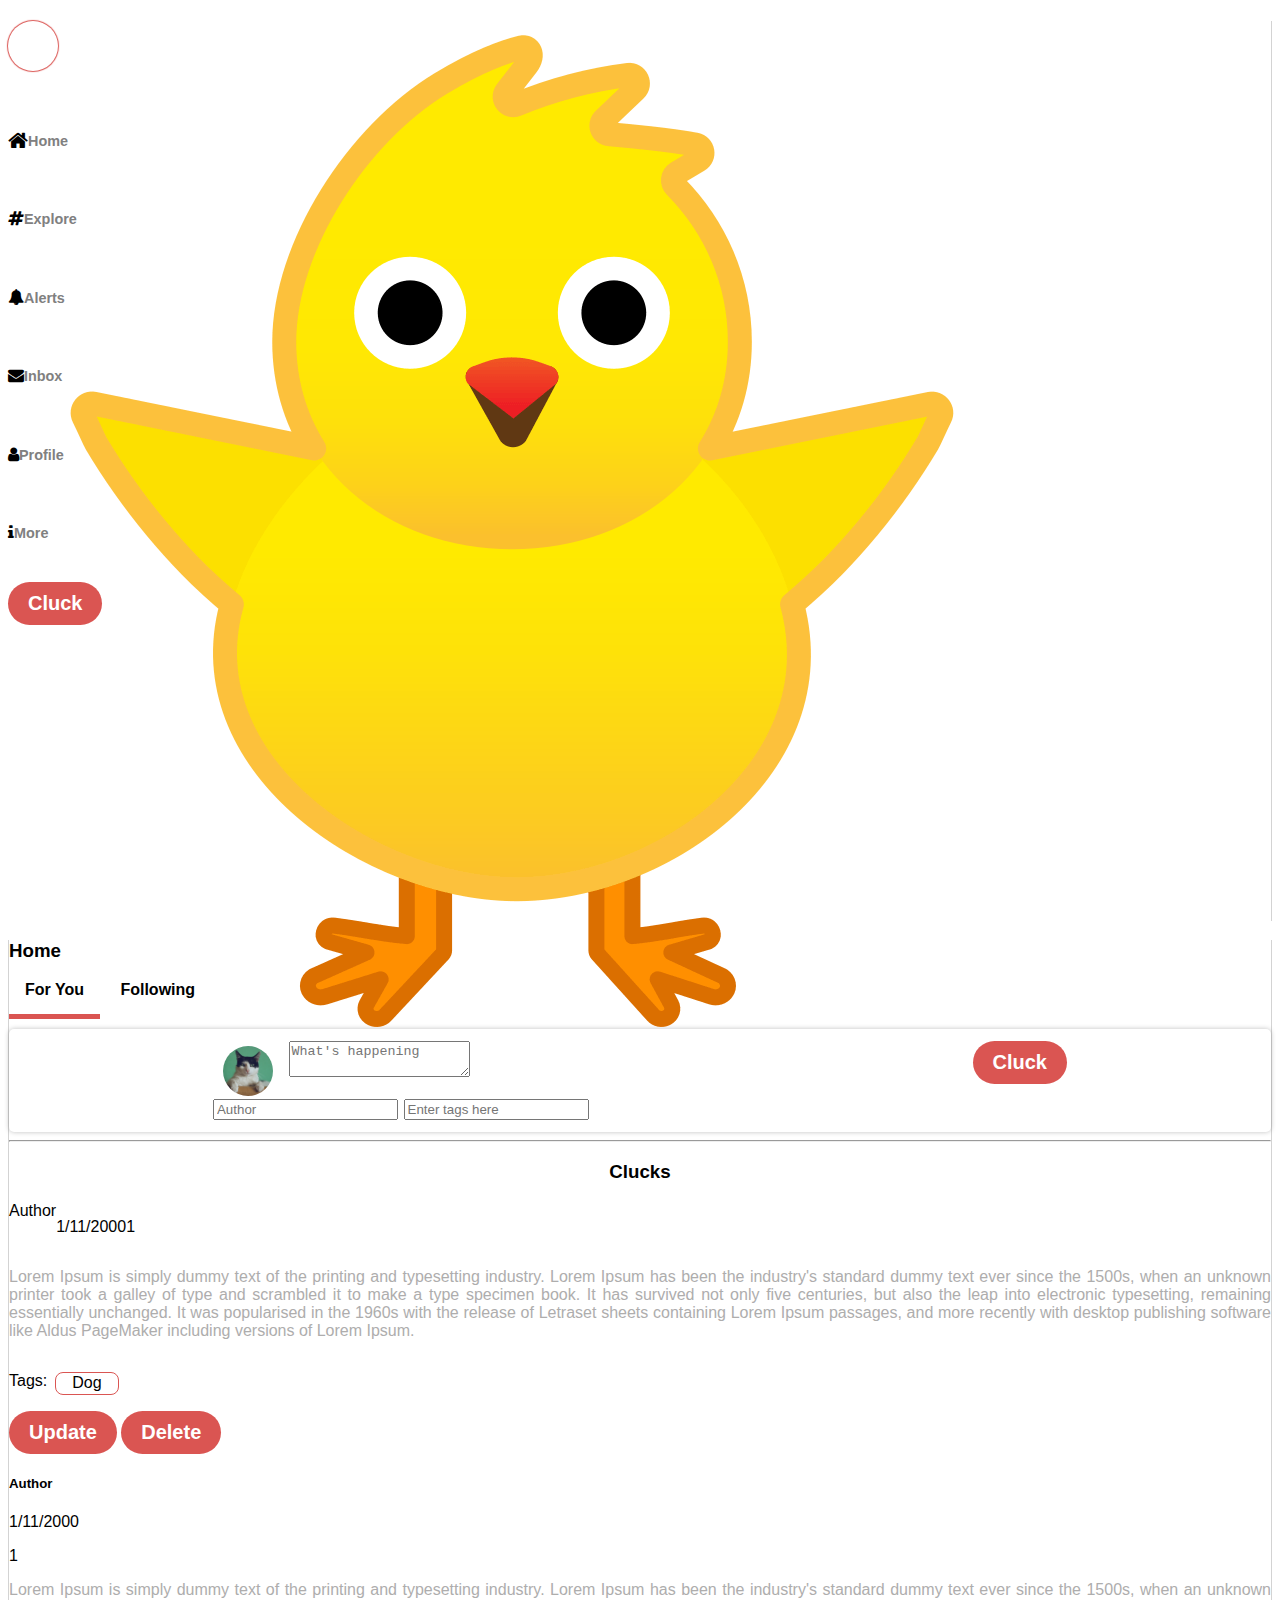
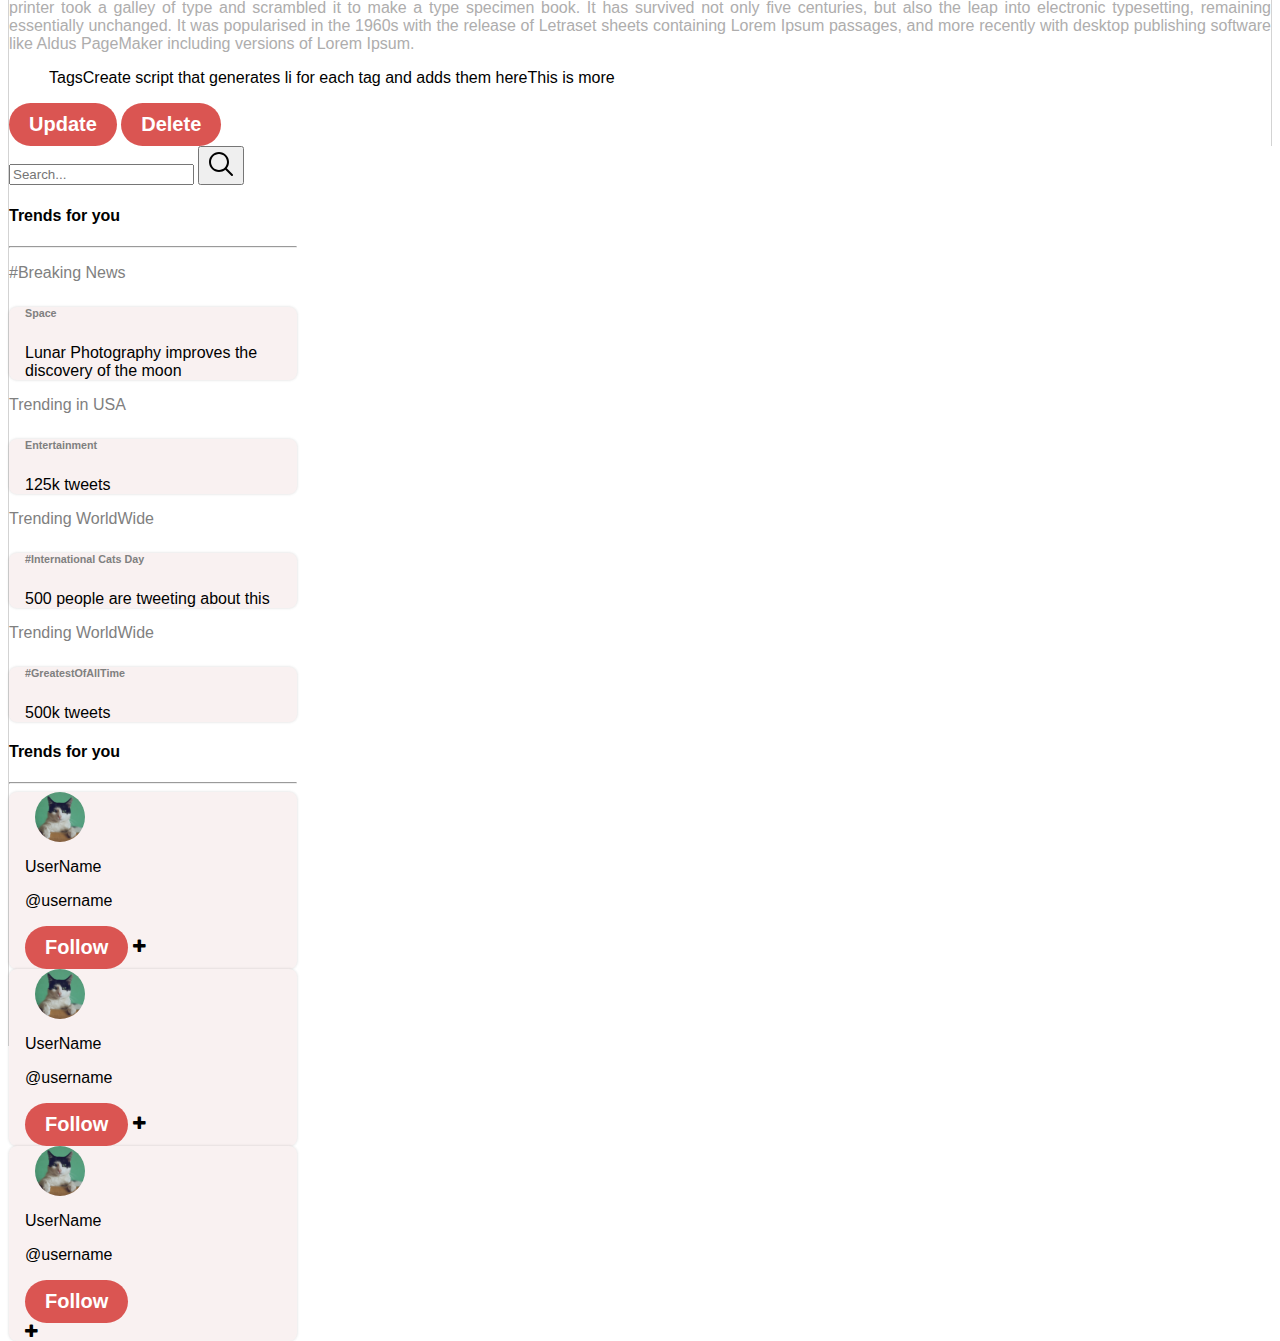
==== docs/index.html @ 36a8f4de "added edit function and section" ====
<!DOCTYPE html>
<html lang="en">
  <head>
    <meta charset="UTF-8" />
    <meta http-equiv="X-UA-Compatible" content="IE=edge" />
    <meta name="viewport" content="width=device-width, initial-scale=1.0" />
    <!-- Required meta tags -->
    <meta
      name="viewport"
      content="width=device-width, initial-scale=1, shrink-to-fit=no"
    />
    <title>ChirpChat</title>
    <link rel="stylesheet" href="styles.css">
    <!-- Bootstrap CSS -->
    <link
      href="https://cdn.jsdelivr.net/npm/bootstrap@5.0.2/dist/css/bootstrap.min.css"
      rel="stylesheet"
      integrity="sha384-EVSTQN3/azprG1Anm3QDgpJLIm9Nao0Yz1ztcQTwFspd3yD65VohhpuuCOmLASjC"
      crossorigin="anonymous"
    />
     <link rel="stylesheet" href="https://maxcdn.bootstrapcdn.com/font-awesome/4.7.0/css/font-awesome.min.css">
    <!--Google Fonts-->
    <link rel="preconnect" href="https://fonts.googleapis.com">
    <link rel="preconnect" href="https://fonts.gstatic.com" crossorigin>
    <link href="https://fonts.googleapis.com/css2?family=Caveat:wght@400;600&family=Delius&family=Roboto:wght@100;300;400;500&display=swap" 
    rel="stylesheet">
</head>
  
<body>

<section>
      <!-- This container contains the sidebar
        h-100 takes the full height of the container-->
  <div class="container-fluid h-100">
      <div class="row h-100 mx-2 ">
          <div class="col-2 side-panel mt-5 leftPanel" id="green">
              <!-- Navigation links in sidebar-->
              <h4>
               <div class="logoImg rounded-circle"><a href="index.html" class=""> <img src="chick1.png"  class="img-fluid d-none d-md-inline" /></a> </div></h4>
         <br />
              <h4> <i class="fa fa-home fa-lg mx-2"></i><a href="#" class="links d-none d-md-inline">Home</a></h4>
              <br/>
               <h4><i class="fa fa-hashtag mx-2" aria-hidden="true" ></i><a href="#" class="links d-none d-md-inline">Explore</a></h4>
              <br/>
               <h4><i class="fa fa-bell mx-2"></i><a href="#" class="links d-none d-md-inline">Alerts</a></h4>
              <br/>
              <h4 class=""><i class="fa fa-envelope mx-2"></i><a href="#" class="links d-none d-md-inline">Inbox</a></h4>
              <br/>
               <h4><i class="fa fa-user mx-2" aria-hidden="true"></i><a href="#" class="links d-none d-md-inline">Profile</a></h4>
              <br/>
              <h4><i class="fa fa-info mx-2" aria-hidden="true"></i><a href="#" class="links d-none d-md-inline">More</a></h4>
              <br/>
               <button type="submit" class="btn-sm tweetbutton createPost d-none d-md-inline" id="" >Cluck</button>  
          </div>
          <div class="col-7 centerPanel" style="text-align: justify;">
            <!-- <section>
              Hero 
                <div >Hero</div>
            </section>
                 <hr> -->
          <section id="postFormSection">
       <h3 class="my-3">Home</h3>
    <section>
      <div class="d-flex flex-row justify-content-around">
        <a href='' style="text-decoration: none; color: black;"><span class="toggle forYou">For You</span></a>
        <a href='' style="text-decoration: none; color: black;"><span class="toggle follow inactive d-none d-md-inline">Following</span></a>
        
      </div>
      <div class="tweet container">
            <div class="text-boxes container-fluid">
                <form class="form-inline">
                            <div class="d-flex flex-row mb-2">
                              <img class="profilepic d-none d-md-inline" src="cat.jpg"> 
                              <label for="content"></label>
                              <textarea id="content" name="content" maxlength="150" required placeholder="What's happening" class="flex-grow-1 form-control"></textarea>
                              <br />
                            </div>  
                              <input type="text" id="author" name="author" required placeholder="Author" class="mb-3 form-control">
                              <input type="text" id="tags" name="tags" required placeholder="Enter tags here" class="form-control">
            </div> 
            </form>
            <div class="message-button">
                <button type="submit" class="btn-sm tweetbutton createPost" id="createPost">Cluck</button>  
           </div>
        </section>
            <hr>
<!-- Where messages are located -->
        <section>
           <div class="container mb-5">
           <h3 style="text-align: center;">Clucks</h3>
        </section>
        <section class="js-posts">

          <div class="card mb-3">
            <div class="card-body">
                  <div class="author-date-id"><span class="author">Author</span><span class="date"><p>1/11/2000</p></span><span class="id"><p>1</p></span></div>
                  <p class="card-text card-desc">Lorem Ipsum is simply dummy text of the printing and typesetting industry. Lorem Ipsum has been the industry's standard dummy text ever since the 1500s, when an unknown printer took a galley of type and scrambled it to make a type specimen book. It has survived not only five centuries, but also the leap into electronic typesetting, remaining essentially unchanged. It was popularised in the 1960s with the release of Letraset sheets containing Lorem Ipsum passages, and more recently with desktop publishing software like Aldus PageMaker including versions of Lorem Ipsum.</p>
                  <div class="tags container-fluid"><p class="tag-label">Tags: </p>
                    <p class="keywords">Dog</p>
                    
                  </div>
                  <a href=""><button class="btn-sm tweetbutton">Update</button></a>
                  <a href=""><button class="btn-sm tweetbutton">Delete</button></a>
            </div>
          </div>
            
            <div class="card mb-3">
              <div class="card-body">
                    <h5 class="card-title"><span class="author">Author</span></h5><span class="date"><p>1/11/2000</p><span class="id"><p>1</p></span>
                    <p class="card-text card-desc">Lorem Ipsum is simply dummy text of the printing and typesetting industry. Lorem Ipsum has been the industry's standard dummy text ever since the 1500s, when an unknown printer took a galley of type and scrambled it to make a type specimen book. It has survived not only five centuries, but also the leap into electronic typesetting, remaining essentially unchanged. It was popularised in the 1960s with the release of Letraset sheets containing Lorem Ipsum passages, and more recently with desktop publishing software like Aldus PageMaker including versions of Lorem Ipsum.</p>
                    <ul class="tags">Tags
                      <li>Create script that generates li for each tag and adds them here</li>
                      <li> This is more</li>
                    </ul>
                    <a href=""><button class="btn-sm tweetbutton">Update</button></a>
                    <a href=""><button class="btn-sm tweetbutton">Delete</button></a>
              </div>
            </div>
            <div class="post-list"></div>
        </section>
        <section class="js-search-results"></section>
  </div>
  <div class="col-3 rightPanel my-5">
     <div class="d-flex flex-row justify-content-space ">
             <input type="search" class="search-tag" placeholder="Search..." aria-label="Search">
        <button class="border-0 mx-2 bg-white searchBtn"><img class="" src="search.svg"/></button>
     </div>
     
     <div class="card my-3" style="width: 18rem;">
       <div class="card-body">
        <h4 class="card-title">Trends for you</h4>
        <hr>
    
        <a href="#" class="links"><p class="card-text mb-2">#Breaking News</p></a>
       <div class="box">
       <a href='' class="links"><h6>Space</h6></a>
         <p>Lunar Photography improves the discovery of the moon</p>
       </div>
               <a href="#" class="links"><p class="card-text mb-2">Trending in USA</p></a>
       <div class="box">
       <a href='' class="links"><h6>Entertainment</h6></a>
         <p>125k tweets</p>
       </div>
               <a href="#" class="links"><p class="card-text mb-2">Trending WorldWide</p></a>
       <div class="box">
       <a href='' class="links"><h6>#International Cats Day</h6></a>
         <p>500 people are tweeting about this</p>
       </div>
               <a href="#" class="links"><p class="card-text mb-2">Trending WorldWide</p></a>
       <div class="box">
       <a href='' class="links"><h6>#GreatestOfAllTime</h6></a>
         <p>500k tweets</p>
       </div>
  </div>
</div>
  <div class="card my-3" style="width: 18rem;">
       <div class="card-body">
        <h4 class="card-title">Trends for you</h4>
        <hr>
      <div class="d-flex align-items-center box mb-3 container-fluid">
      <img class="profilepic" src="cat.jpg">
      <div class="flex-row">
        <p class="mb-auto">UserName</p>
        <p>@username</p>
      </div>
      <button class="tweetbutton btn-sm d-sm-none d-md-none d-lg-block mx-2">Follow</button>
      <a class="" style="text-decoration: none; color: black;"> <i class="fa fa-plus d-md-block d-sm-block d-lg-none mx-4" aria-hidden="true"></i></a>
      </div>
            <div class="d-flex align-items-center box mb-3">
      <img class="profilepic" src="cat.jpg">
      <div class="flex-row">
        <p class="mb-auto">UserName</p>
        <p>@username</p>
      </div>
      <button class="tweetbutton btn-sm d-sm-none d-md-none d-lg-block mx-2">Follow</button>
      <a class="" style="text-decoration: none; color: black;"> <i class="fa fa-plus d-md-block d-sm-block d-lg-none mx-4" aria-hidden="true"></i></a>
      </div>
            <div class="d-flex align-items-center box mb-3">
      <img class="profilepic" src="cat.jpg">
      <div class="flex-row">
        <p class="mb-auto">UserName</p>
        <p>@username</p>
      </div>
      <div class="">
        <button class="tweetbutton  btn-sm d-sm-none d-md-none d-lg-block mx-2">Follow</button></div>
       <a class="" style="text-decoration: none; color: black;"> <i class="fa fa-plus d-md-block d-sm-block d-lg-none mx-4" aria-hidden="true"></i></a>
      </div>
      </div>
  </div>
  

  </div>
      </div>
  </div>
  </section>
  <section>
    <div class="edit-section">
  <div class="modal-content">
    <h2>Update Cluck</h2>
    <label for="edit-content">Content</label>
    <textarea id="edit-content" name="edit-content" required></textarea>
    <label for="edit-tags">Tags</label>
    <input type="text" id="edit-tags" name="edit-tags" required>
    <div>
      <button class="btn-sm tweetbutton" id="update-post">Update</button>
      <button class="btn-sm tweetbutton" id="cancel-edit">Cancel</button>
    </div>
  </div>
</div>
  </section>
  <script src="crudmain.js"></script>
    
        <!-- Optional JavaScript -->
       
<script src="https://cdnjs.cloudflare.com/ajax/libs/jquery/3.3.1/jquery.min.js"></script>
<script src="https://cdn.jsdelivr.net/npm/bootstrap@5.2.0-beta1/dist/js/bootstrap.bundle.min.js"></script>

<main>    
</body>
  </html>
---- docs/styles.css ----
body {
  font-family: Arial, Helvetica, sans-serif;
}

.logoImg {
  border: 1px transparent;
  box-shadow: 0px 0px 1px 1px #da5552;
  border-radius: 50%;
  width: 50px;
  height: 50px;
}

.toggle {
  width: 100%;
  text-align: center;
  padding: 1em;

  font-weight: bold;
}

.links {
  text-decoration: none;
  color: gray !important;
}

.links:hover {
  color: black !important;
  text-decoration: none !important;
}

.forYou {
  border-bottom: 5px solid #da5552;
}

.forYou.follow.inactive {
  border-bottom: 5px solid transparent;
}
.follow {
  border-bottom: 5px solid #da5552;
}
.follow.inactive {
  border-bottom: 5px solid transparent;
}

.centerPanel {
  border-right: 1px solid lightgray;
  border-left: 1px solid lightgray;
  height: 100%;
}
.side-panel {
  border-right: 0.5px solid lightgray;
  height: 100vh;
}
.rightPanel {
  border-left: 0.5px solid lightgray;
  height: 100vh;
}
.col-2 h5 {
  font-family: Arial, Helvetica, sans-serif;
  font-size: 1em;
}

.col-2 a {
  font-family: Arial, Helvetica, sans-serif;
  color: black;
  text-decoration: none;
  font-size: 0.9em;
}

.col-2 a:hover {
  text-decoration: underline;
  color: black;
}

@media screen and (max-width: 500px) {
  .rightPanel,
  .logoImg {
    position: absolute;
    display: none;
  }
}

.card .card-desc {
  font-family: Arial, Helvetica, sans-serif;
  color: #aeadad;
  font-size: 1em;
}

body {
  font-family: Arial, Helvetica, sans-serif;
}

.profilepic {
  width: 50px;
  height: 50px;
  border-radius: 25px;
  object-fit: cover;
  object-position: center;
  vertical-align: middle;
  margin-left: 10px;
  margin-right: 10px;
}

.tweet {
  border: none;
  font-size: 20px;
  vertical-align: middle;
}

.tweetbutton {
  color: white;
  background-color: #da5552;
  padding-left: 20px;
  padding-top: 10px;
  padding-bottom: 10px;
  padding-right: 20px;
  border-radius: 25px;
  border: none;
  font-size: 20px;
  font-weight: bold;
  vertical-align: middle;
}
.tweet {
  margin-top: 30px;
  padding-top: 12px;
  padding-bottom: 12px;
  padding-left: 12px;
  padding-right: 12px;
  border-radius: 5px;
  box-shadow: 0px 0px 5px rgba(0, 0, 0, 0.25);
}

.tweet {
  display: flex;
  flex-direction: row;
  justify-content: space-around;
}

.text-boxes {
  display: flex;
  flex-direction: column;
}

/* .message-button {
  align-self: center;
} */

.author-date-id,
.tags {
  display: flex;
  flex-direction: row;
}

ul {
  list-style-type: none;
}

.keywords {
  margin-left: 0.5rem;
  padding: 0.1rem 1rem;
  border: 0.5px solid #da5552;

  color: black;
  border-radius: 0.5rem;
}

.box {
  padding-left: 1rem;
  box-shadow: 0px 0px 2px 1px rgba(67, 66, 66, 0.1);
  background-color: rgb(249, 241, 241);
  border-radius: 0.5rem;
}

.edit-section {
  display: none;
}
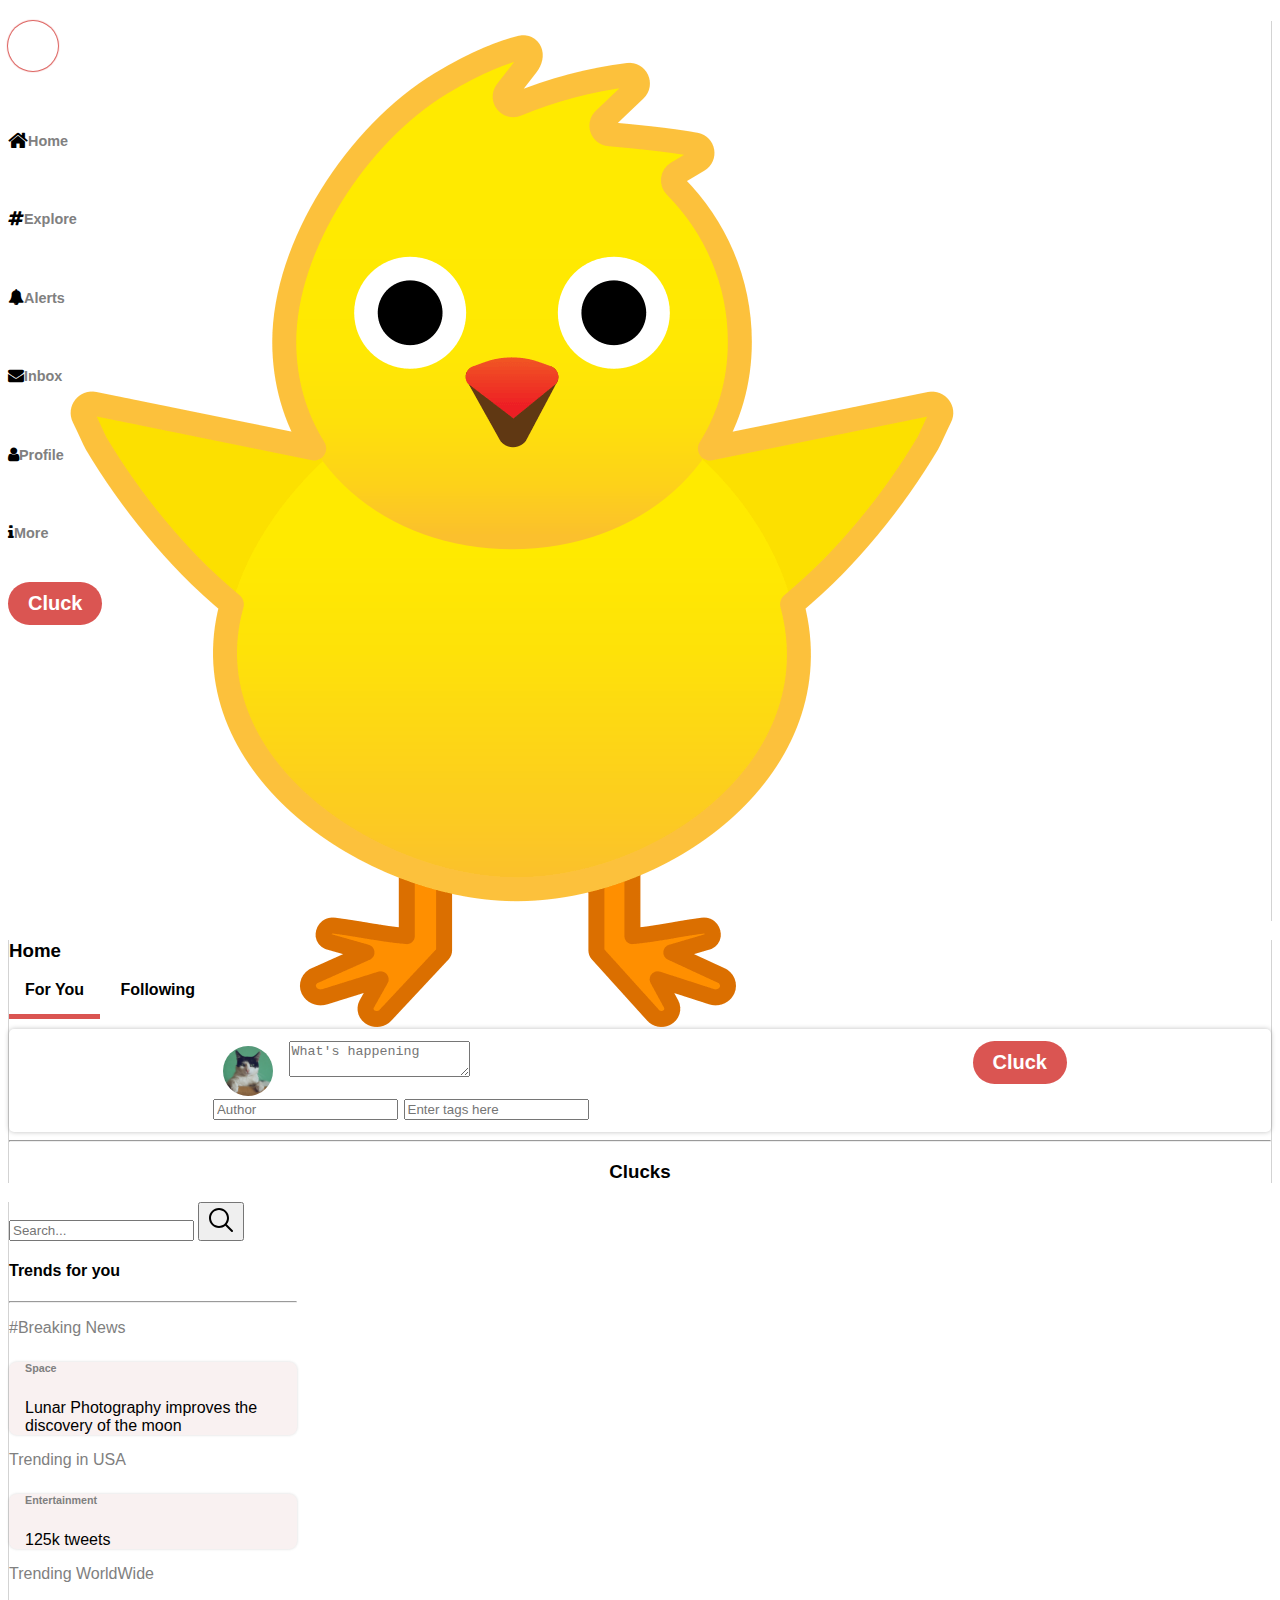
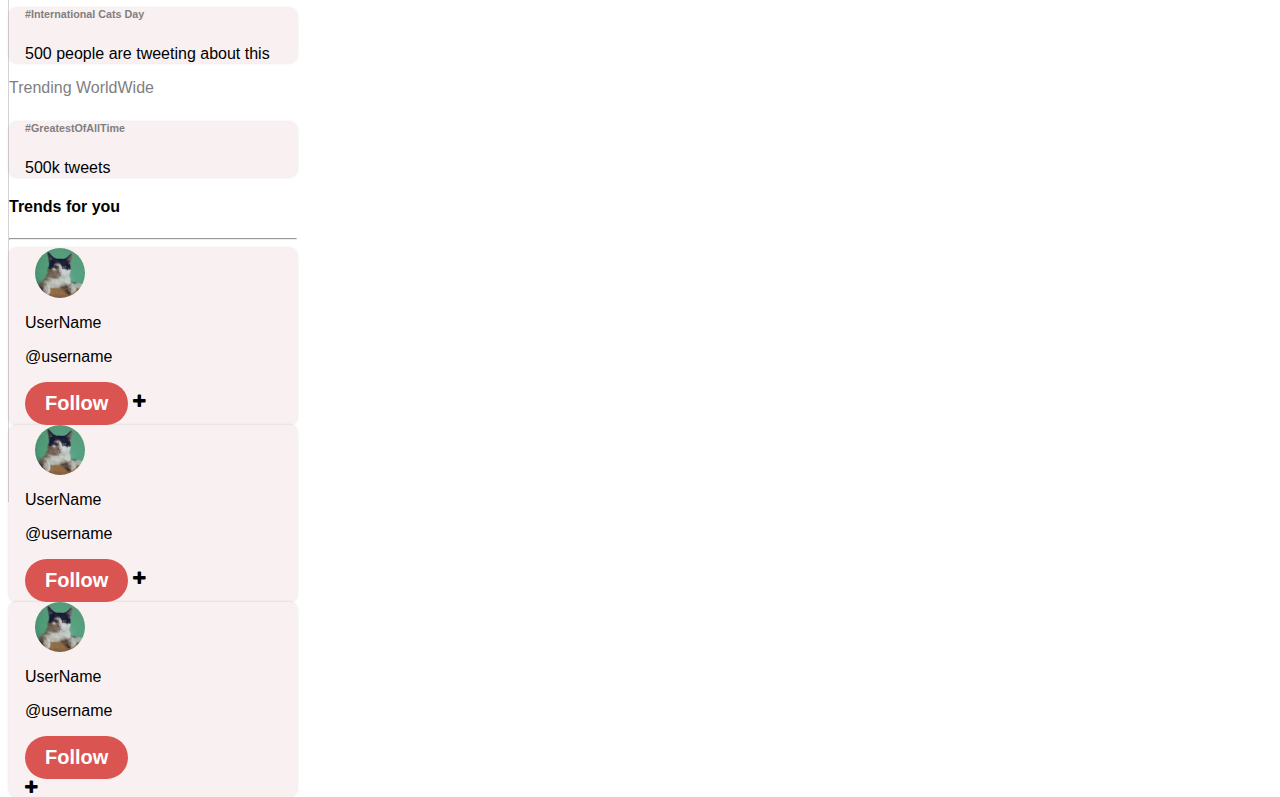
==== commit 3c47517c: "Updated renderPostList() and removed the placeholder posts in Index" ====
--- a/docs/index.html
+++ b/docs/index.html
@@ -91,31 +91,8 @@
         </section>
         <section class="js-posts">
 
-          <div class="card mb-3">
-            <div class="card-body">
-                  <div class="author-date-id"><span class="author">Author</span><span class="date"><p>1/11/2000</p></span><span class="id"><p>1</p></span></div>
-                  <p class="card-text card-desc">Lorem Ipsum is simply dummy text of the printing and typesetting industry. Lorem Ipsum has been the industry's standard dummy text ever since the 1500s, when an unknown printer took a galley of type and scrambled it to make a type specimen book. It has survived not only five centuries, but also the leap into electronic typesetting, remaining essentially unchanged. It was popularised in the 1960s with the release of Letraset sheets containing Lorem Ipsum passages, and more recently with desktop publishing software like Aldus PageMaker including versions of Lorem Ipsum.</p>
-                  <div class="tags container-fluid"><p class="tag-label">Tags: </p>
-                    <p class="keywords">Dog</p>
-                    
-                  </div>
-                  <a href=""><button class="btn-sm tweetbutton">Update</button></a>
-                  <a href=""><button class="btn-sm tweetbutton">Delete</button></a>
-            </div>
-          </div>
-            
-            <div class="card mb-3">
-              <div class="card-body">
-                    <h5 class="card-title"><span class="author">Author</span></h5><span class="date"><p>1/11/2000</p><span class="id"><p>1</p></span>
-                    <p class="card-text card-desc">Lorem Ipsum is simply dummy text of the printing and typesetting industry. Lorem Ipsum has been the industry's standard dummy text ever since the 1500s, when an unknown printer took a galley of type and scrambled it to make a type specimen book. It has survived not only five centuries, but also the leap into electronic typesetting, remaining essentially unchanged. It was popularised in the 1960s with the release of Letraset sheets containing Lorem Ipsum passages, and more recently with desktop publishing software like Aldus PageMaker including versions of Lorem Ipsum.</p>
-                    <ul class="tags">Tags
-                      <li>Create script that generates li for each tag and adds them here</li>
-                      <li> This is more</li>
-                    </ul>
-                    <a href=""><button class="btn-sm tweetbutton">Update</button></a>
-                    <a href=""><button class="btn-sm tweetbutton">Delete</button></a>
-              </div>
-            </div>
+
+
             <div class="post-list"></div>
         </section>
         <section class="js-search-results"></section>
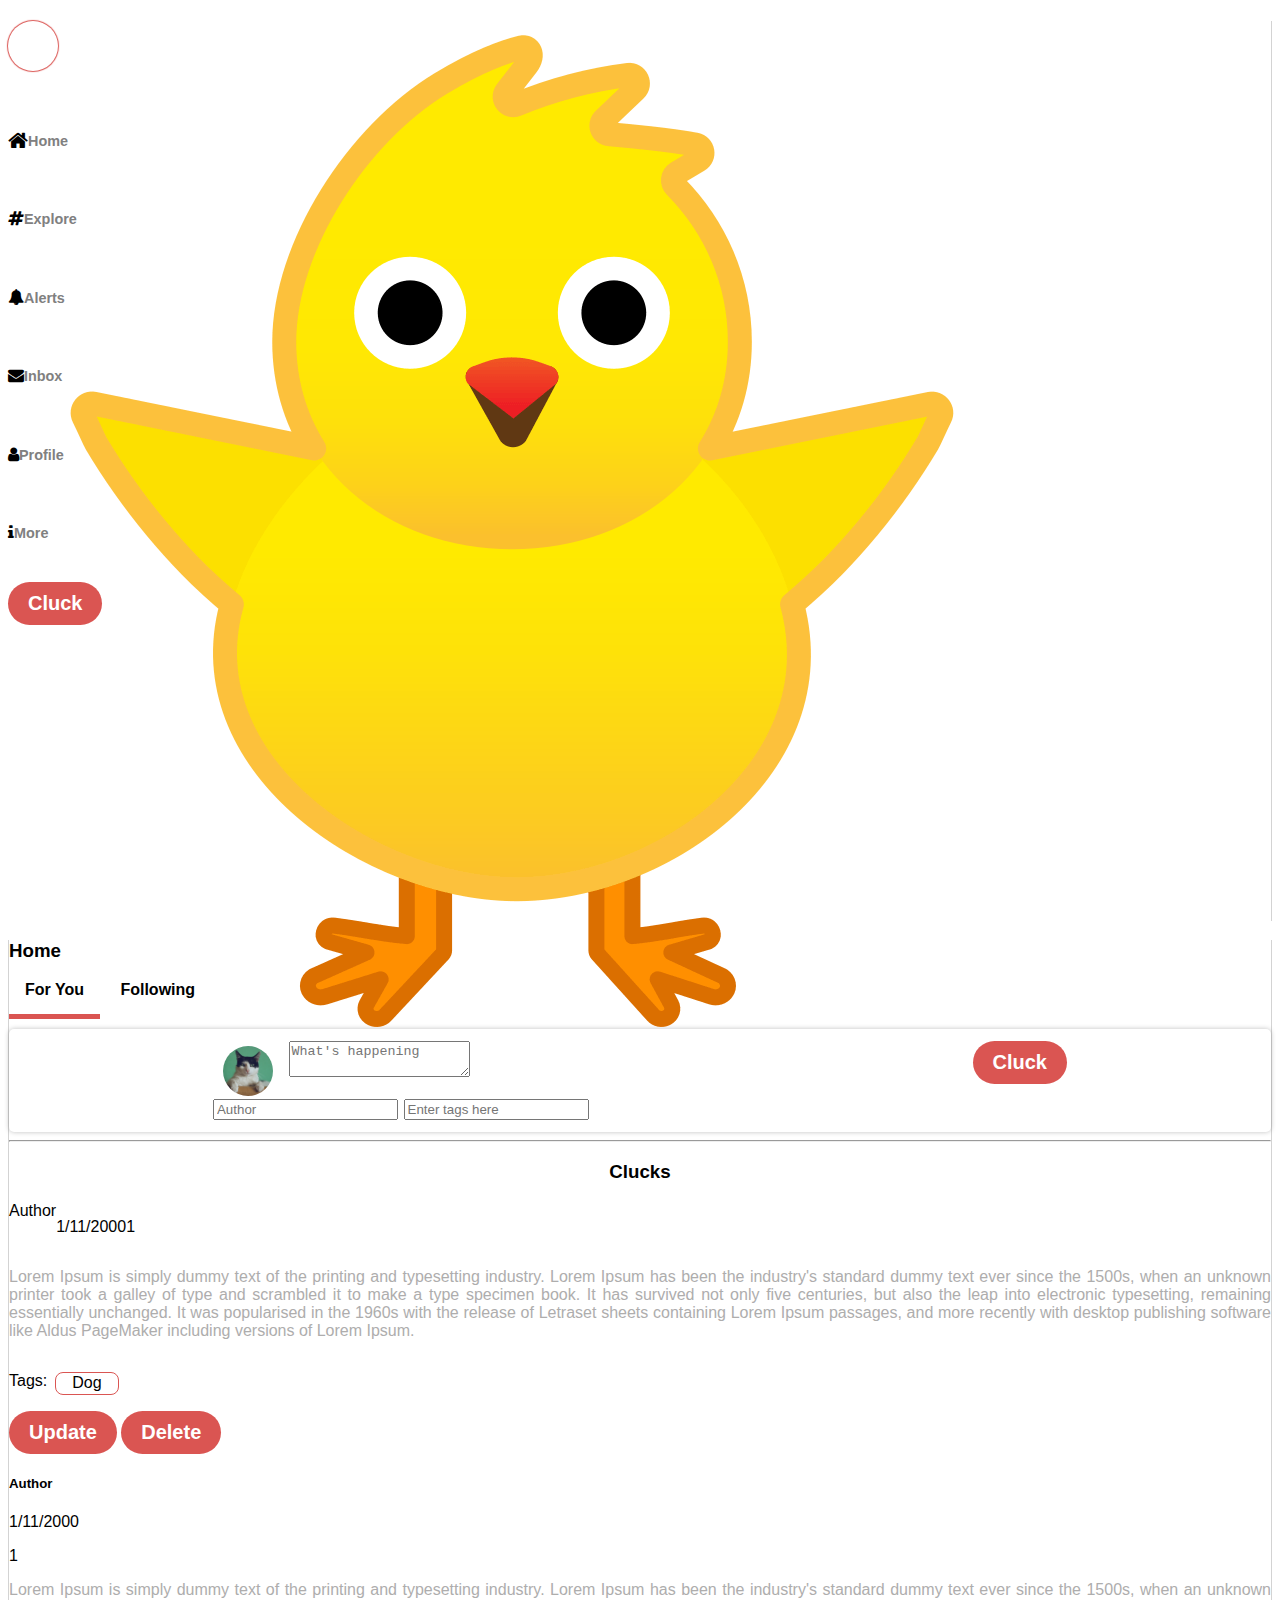
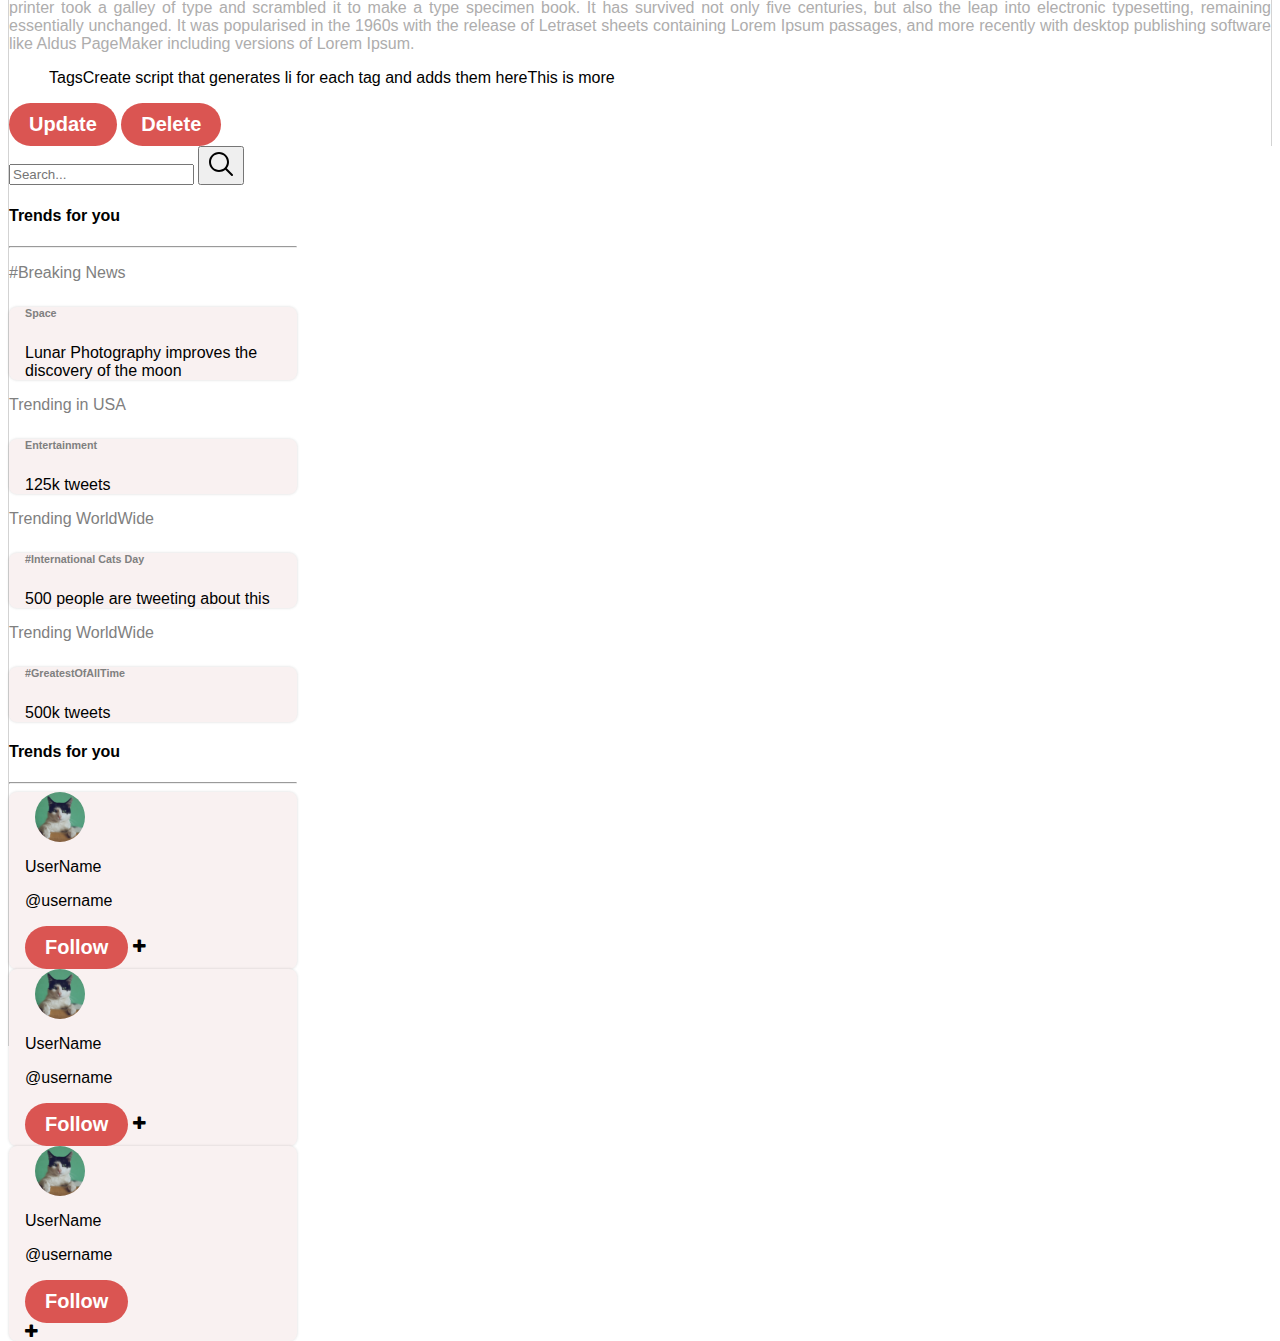
==== commit 70d3047d: "Revert "Updated renderPostList() and removed the placeholder posts in Index"" ====
--- a/docs/index.html
+++ b/docs/index.html
@@ -91,8 +91,31 @@
         </section>
         <section class="js-posts">
 
-
-
+          <div class="card mb-3">
+            <div class="card-body">
+                  <div class="author-date-id"><span class="author">Author</span><span class="date"><p>1/11/2000</p></span><span class="id"><p>1</p></span></div>
+                  <p class="card-text card-desc">Lorem Ipsum is simply dummy text of the printing and typesetting industry. Lorem Ipsum has been the industry's standard dummy text ever since the 1500s, when an unknown printer took a galley of type and scrambled it to make a type specimen book. It has survived not only five centuries, but also the leap into electronic typesetting, remaining essentially unchanged. It was popularised in the 1960s with the release of Letraset sheets containing Lorem Ipsum passages, and more recently with desktop publishing software like Aldus PageMaker including versions of Lorem Ipsum.</p>
+                  <div class="tags container-fluid"><p class="tag-label">Tags: </p>
+                    <p class="keywords">Dog</p>
+                    
+                  </div>
+                  <a href=""><button class="btn-sm tweetbutton">Update</button></a>
+                  <a href=""><button class="btn-sm tweetbutton">Delete</button></a>
+            </div>
+          </div>
+            
+            <div class="card mb-3">
+              <div class="card-body">
+                    <h5 class="card-title"><span class="author">Author</span></h5><span class="date"><p>1/11/2000</p><span class="id"><p>1</p></span>
+                    <p class="card-text card-desc">Lorem Ipsum is simply dummy text of the printing and typesetting industry. Lorem Ipsum has been the industry's standard dummy text ever since the 1500s, when an unknown printer took a galley of type and scrambled it to make a type specimen book. It has survived not only five centuries, but also the leap into electronic typesetting, remaining essentially unchanged. It was popularised in the 1960s with the release of Letraset sheets containing Lorem Ipsum passages, and more recently with desktop publishing software like Aldus PageMaker including versions of Lorem Ipsum.</p>
+                    <ul class="tags">Tags
+                      <li>Create script that generates li for each tag and adds them here</li>
+                      <li> This is more</li>
+                    </ul>
+                    <a href=""><button class="btn-sm tweetbutton">Update</button></a>
+                    <a href=""><button class="btn-sm tweetbutton">Delete</button></a>
+              </div>
+            </div>
             <div class="post-list"></div>
         </section>
         <section class="js-search-results"></section>
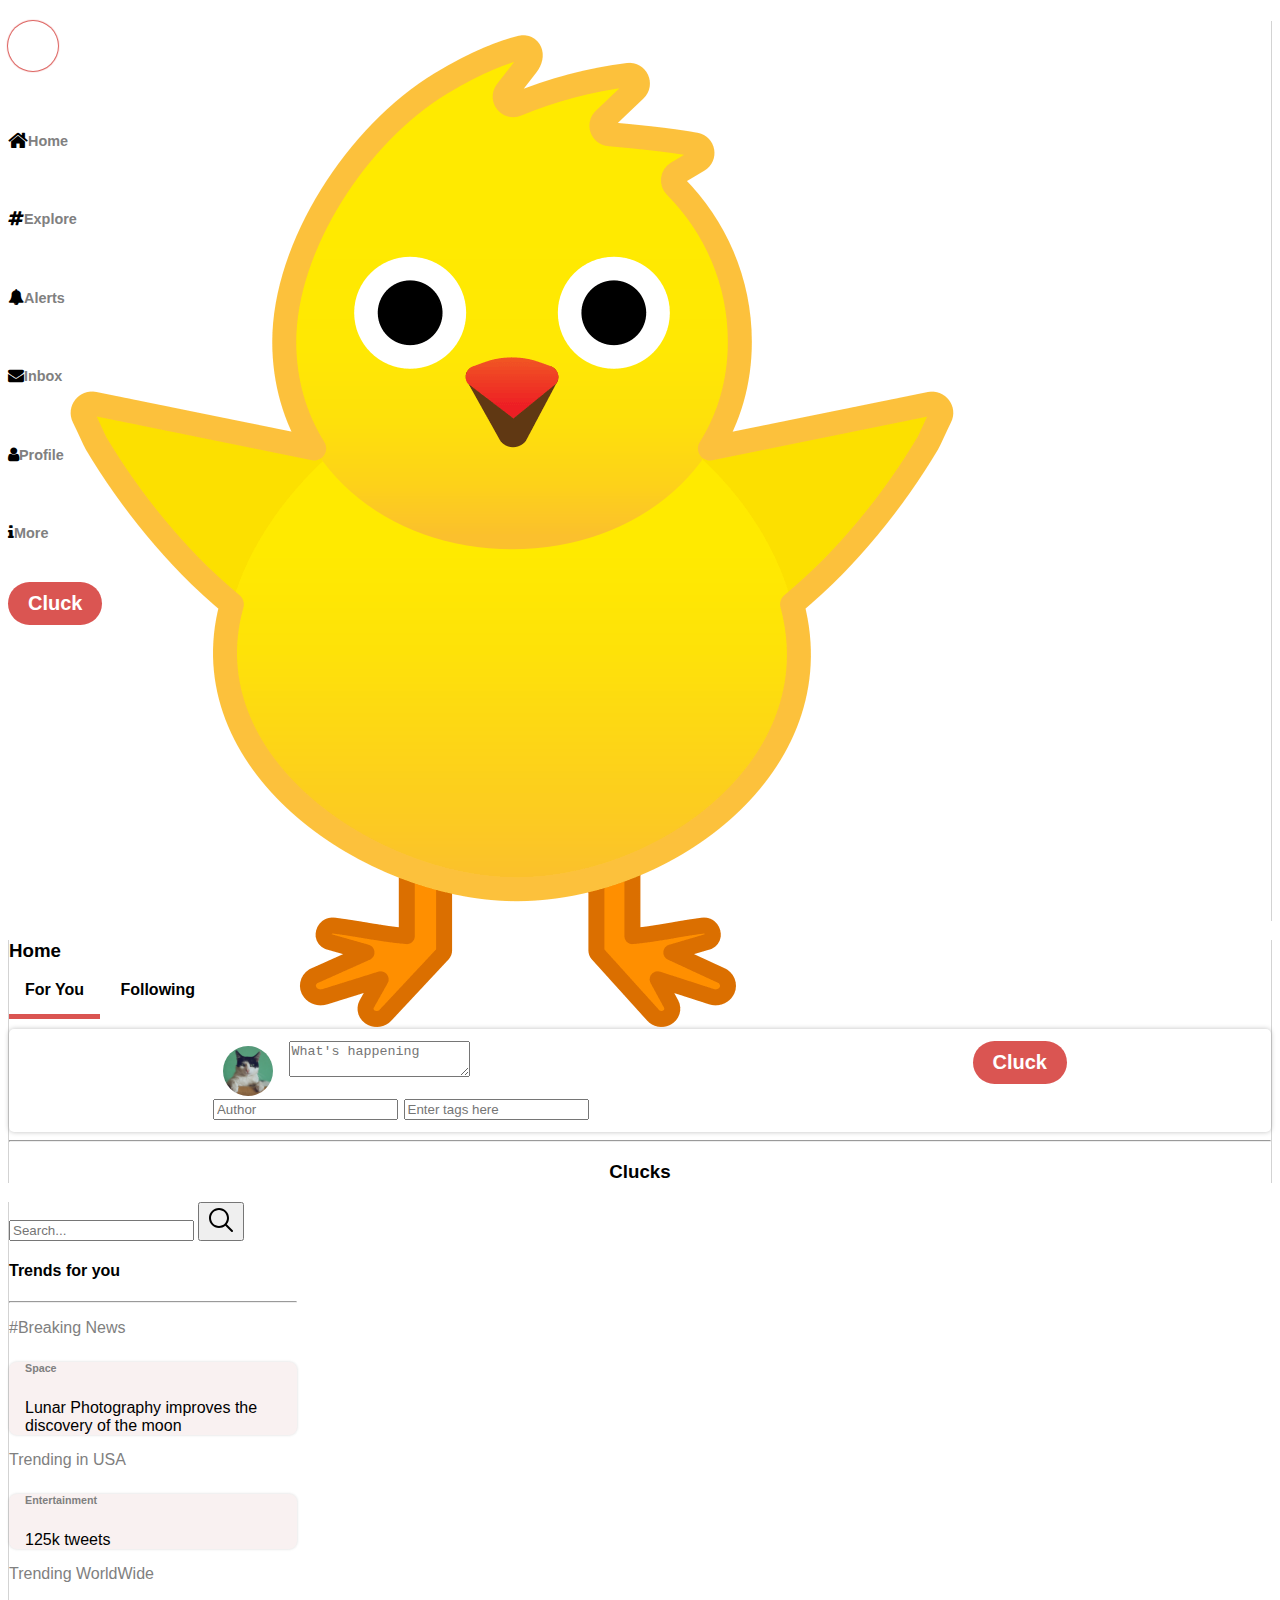
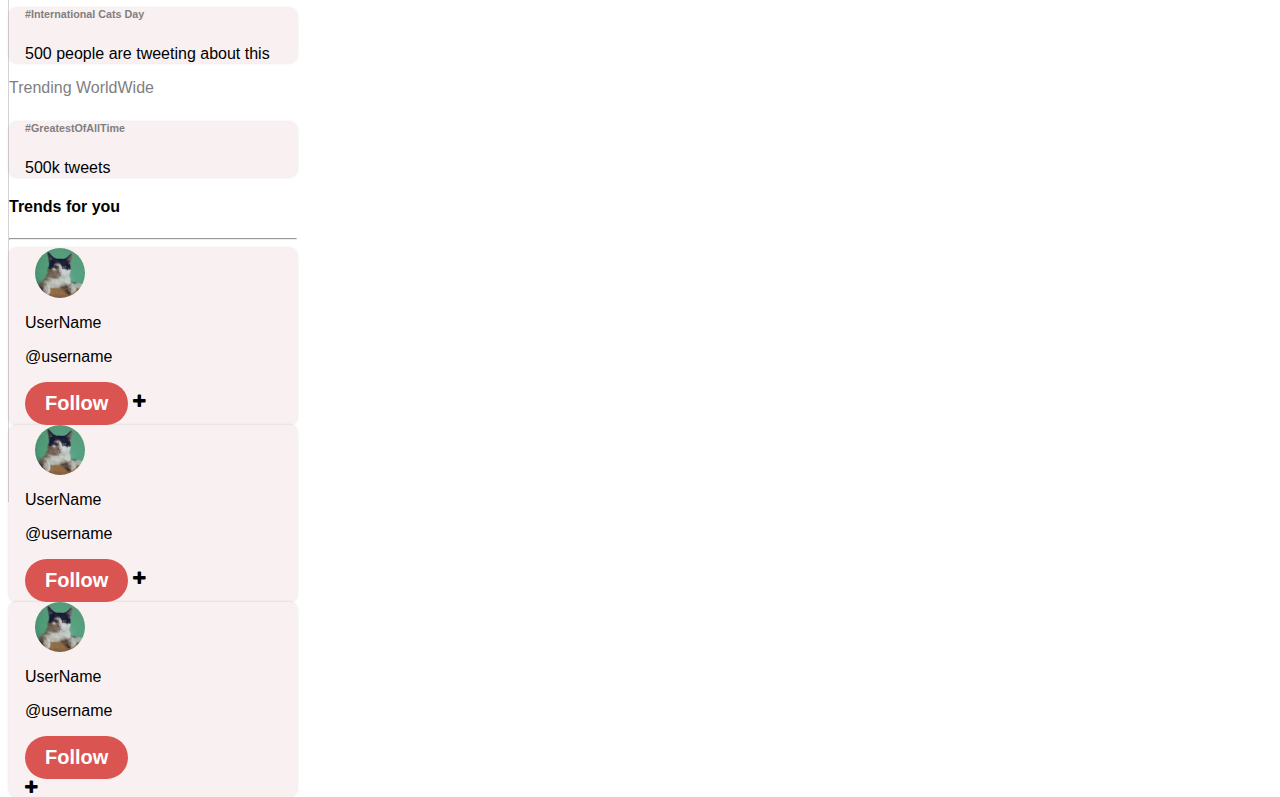
==== commit 77c2bef2: "Reverting the changes" ====
--- a/docs/index.html
+++ b/docs/index.html
@@ -91,31 +91,9 @@
         </section>
         <section class="js-posts">
 
-          <div class="card mb-3">
-            <div class="card-body">
-                  <div class="author-date-id"><span class="author">Author</span><span class="date"><p>1/11/2000</p></span><span class="id"><p>1</p></span></div>
-                  <p class="card-text card-desc">Lorem Ipsum is simply dummy text of the printing and typesetting industry. Lorem Ipsum has been the industry's standard dummy text ever since the 1500s, when an unknown printer took a galley of type and scrambled it to make a type specimen book. It has survived not only five centuries, but also the leap into electronic typesetting, remaining essentially unchanged. It was popularised in the 1960s with the release of Letraset sheets containing Lorem Ipsum passages, and more recently with desktop publishing software like Aldus PageMaker including versions of Lorem Ipsum.</p>
-                  <div class="tags container-fluid"><p class="tag-label">Tags: </p>
-                    <p class="keywords">Dog</p>
-                    
-                  </div>
-                  <a href=""><button class="btn-sm tweetbutton">Update</button></a>
-                  <a href=""><button class="btn-sm tweetbutton">Delete</button></a>
-            </div>
-          </div>
+          
             
-            <div class="card mb-3">
-              <div class="card-body">
-                    <h5 class="card-title"><span class="author">Author</span></h5><span class="date"><p>1/11/2000</p><span class="id"><p>1</p></span>
-                    <p class="card-text card-desc">Lorem Ipsum is simply dummy text of the printing and typesetting industry. Lorem Ipsum has been the industry's standard dummy text ever since the 1500s, when an unknown printer took a galley of type and scrambled it to make a type specimen book. It has survived not only five centuries, but also the leap into electronic typesetting, remaining essentially unchanged. It was popularised in the 1960s with the release of Letraset sheets containing Lorem Ipsum passages, and more recently with desktop publishing software like Aldus PageMaker including versions of Lorem Ipsum.</p>
-                    <ul class="tags">Tags
-                      <li>Create script that generates li for each tag and adds them here</li>
-                      <li> This is more</li>
-                    </ul>
-                    <a href=""><button class="btn-sm tweetbutton">Update</button></a>
-                    <a href=""><button class="btn-sm tweetbutton">Delete</button></a>
-              </div>
-            </div>
+  
             <div class="post-list"></div>
         </section>
         <section class="js-search-results"></section>
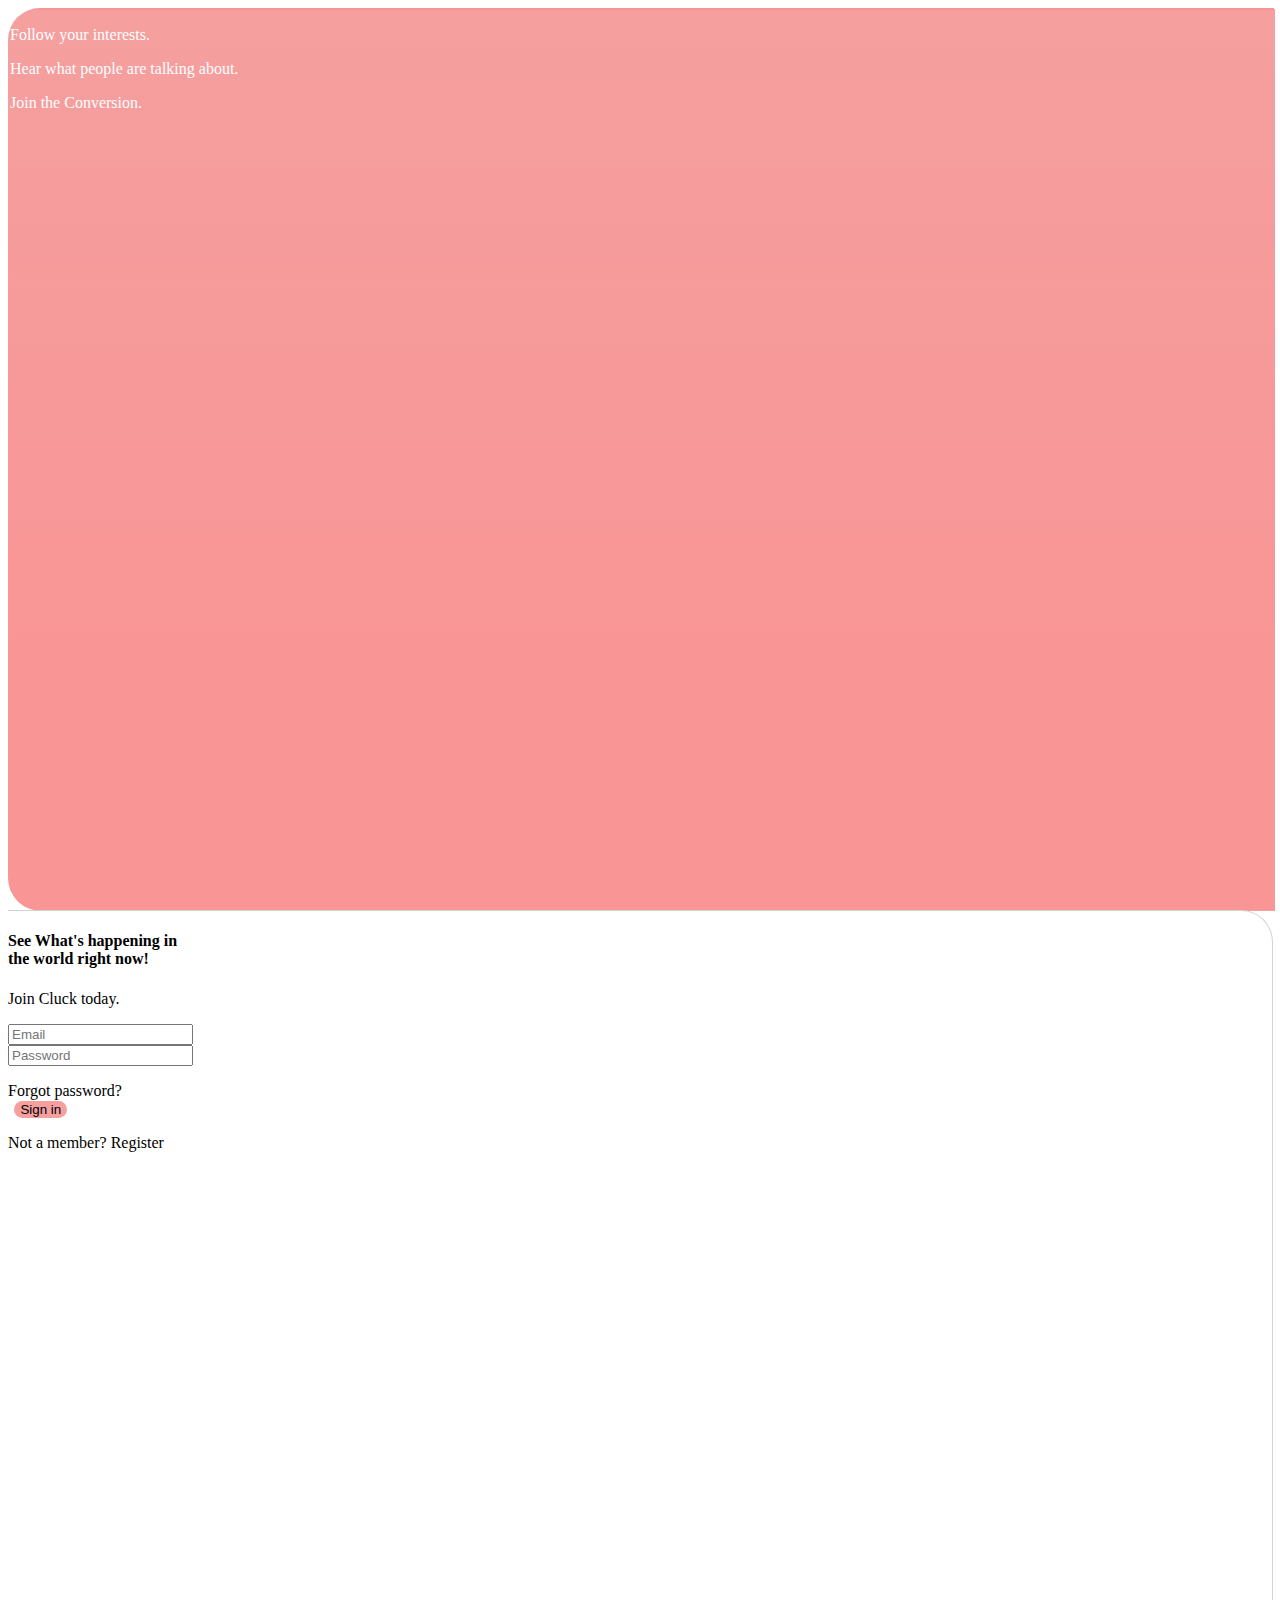
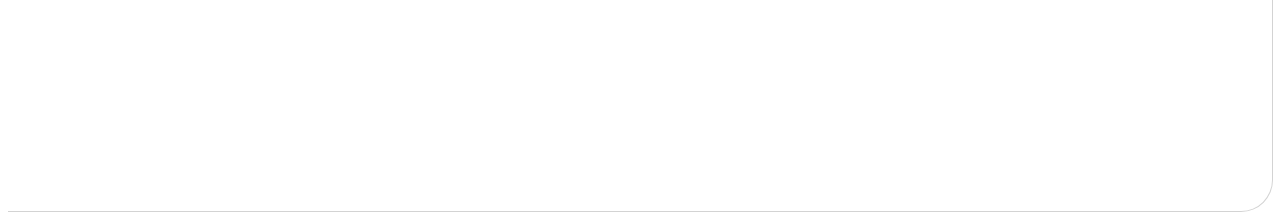
==== commit aa062c22: "adjusted user page and index" ====
--- a/docs/index.html
+++ b/docs/index.html
@@ -10,7 +10,7 @@
       content="width=device-width, initial-scale=1, shrink-to-fit=no"
     />
     <title>ChirpChat</title>
-    <link rel="stylesheet" href="styles.css">
+    <link rel="stylesheet" href="login.css">
     <!-- Bootstrap CSS -->
     <link
       href="https://cdn.jsdelivr.net/npm/bootstrap@5.0.2/dist/css/bootstrap.min.css"
@@ -18,7 +18,6 @@
       integrity="sha384-EVSTQN3/azprG1Anm3QDgpJLIm9Nao0Yz1ztcQTwFspd3yD65VohhpuuCOmLASjC"
       crossorigin="anonymous"
     />
-     <link rel="stylesheet" href="https://maxcdn.bootstrapcdn.com/font-awesome/4.7.0/css/font-awesome.min.css">
     <!--Google Fonts-->
     <link rel="preconnect" href="https://fonts.googleapis.com">
     <link rel="preconnect" href="https://fonts.gstatic.com" crossorigin>
@@ -27,172 +26,73 @@
 </head>
   
 <body>
+<div class="container-fluid box min-vh-100 d-flex flex-column">
+    <div class="row">
+        <div class="col-1"></div>
+        <div class="col-5 left my-3 ">
+          <div class="d-flex flex-column align-items-center justify-content-center left">
+         <p>Follow your interests.</p>
+         <p>Hear what people are talking about.</p>
+         <p>Join the Conversion.</p>
+         </div>
+        </div>
+   
+        <div class="col-md-5 right my-3 d-flex flex-column align-items-center justify-content-center ">
+        <div class="">
+         <h4>See What's happening in <br> the world right now!</h4>
+        
+         <p>Join Cluck today.</p>
+         <form>
+  <!-- Email input -->
+  <div class="form-outline mb-4">
+    <input type="email" id="form2Example1" class="form-control" placeholder="Email" />
+    
+  </div>
 
-<section>
-      <!-- This container contains the sidebar
-        h-100 takes the full height of the container-->
-  <div class="container-fluid h-100">
-      <div class="row h-100 mx-2 ">
-          <div class="col-2 side-panel mt-5 leftPanel" id="green">
-              <!-- Navigation links in sidebar-->
-              <h4>
-               <div class="logoImg rounded-circle"><a href="index.html" class=""> <img src="chick1.png"  class="img-fluid d-none d-md-inline" /></a> </div></h4>
-         <br />
-              <h4> <i class="fa fa-home fa-lg mx-2"></i><a href="#" class="links d-none d-md-inline">Home</a></h4>
-              <br/>
-               <h4><i class="fa fa-hashtag mx-2" aria-hidden="true" ></i><a href="#" class="links d-none d-md-inline">Explore</a></h4>
-              <br/>
-               <h4><i class="fa fa-bell mx-2"></i><a href="#" class="links d-none d-md-inline">Alerts</a></h4>
-              <br/>
-              <h4 class=""><i class="fa fa-envelope mx-2"></i><a href="#" class="links d-none d-md-inline">Inbox</a></h4>
-              <br/>
-               <h4><i class="fa fa-user mx-2" aria-hidden="true"></i><a href="#" class="links d-none d-md-inline">Profile</a></h4>
-              <br/>
-              <h4><i class="fa fa-info mx-2" aria-hidden="true"></i><a href="#" class="links d-none d-md-inline">More</a></h4>
-              <br/>
-               <button type="submit" class="btn-sm tweetbutton createPost d-none d-md-inline" id="" >Cluck</button>  
-          </div>
-          <div class="col-7 centerPanel" style="text-align: justify;">
-            <!-- <section>
-              Hero 
-                <div >Hero</div>
-            </section>
-                 <hr> -->
-          <section id="postFormSection">
-       <h3 class="my-3">Home</h3>
-    <section>
-      <div class="d-flex flex-row justify-content-around">
-        <a href='' style="text-decoration: none; color: black;"><span class="toggle forYou">For You</span></a>
-        <a href='' style="text-decoration: none; color: black;"><span class="toggle follow inactive d-none d-md-inline">Following</span></a>
-        
-      </div>
-      <div class="tweet container">
-            <div class="text-boxes container-fluid">
-                <form class="form-inline">
-                            <div class="d-flex flex-row mb-2">
-                              <img class="profilepic d-none d-md-inline" src="cat.jpg"> 
-                              <label for="content"></label>
-                              <textarea id="content" name="content" maxlength="150" required placeholder="What's happening" class="flex-grow-1 form-control"></textarea>
-                              <br />
-                            </div>  
-                              <input type="text" id="author" name="author" required placeholder="Author" class="mb-3 form-control">
-                              <input type="text" id="tags" name="tags" required placeholder="Enter tags here" class="form-control">
-            </div> 
-            </form>
-            <div class="message-button">
-                <button type="submit" class="btn-sm tweetbutton createPost" id="createPost">Cluck</button>  
-           </div>
-        </section>
-            <hr>
-<!-- Where messages are located -->
-        <section>
-           <div class="container mb-5">
-           <h3 style="text-align: center;">Clucks</h3>
-        </section>
-        <section class="js-posts">
+  <!-- Password input -->
+  <div class="form-outline mb-4">
+    <input type="password" id="form2Example2" class="form-control" placeholder="Password" />
+    
+  </div>
+  <p class="invalid"></p>
 
-          
-            
-  
-            <div class="post-list"></div>
-        </section>
-        <section class="js-search-results"></section>
-  </div>
-  <div class="col-3 rightPanel my-5">
-     <div class="d-flex flex-row justify-content-space ">
-             <input type="search" class="search-tag" placeholder="Search..." aria-label="Search">
-        <button class="border-0 mx-2 bg-white searchBtn"><img class="" src="search.svg"/></button>
-     </div>
-     
-     <div class="card my-3" style="width: 18rem;">
-       <div class="card-body">
-        <h4 class="card-title">Trends for you</h4>
-        <hr>
-    
-        <a href="#" class="links"><p class="card-text mb-2">#Breaking News</p></a>
-       <div class="box">
-       <a href='' class="links"><h6>Space</h6></a>
-         <p>Lunar Photography improves the discovery of the moon</p>
-       </div>
-               <a href="#" class="links"><p class="card-text mb-2">Trending in USA</p></a>
-       <div class="box">
-       <a href='' class="links"><h6>Entertainment</h6></a>
-         <p>125k tweets</p>
-       </div>
-               <a href="#" class="links"><p class="card-text mb-2">Trending WorldWide</p></a>
-       <div class="box">
-       <a href='' class="links"><h6>#International Cats Day</h6></a>
-         <p>500 people are tweeting about this</p>
-       </div>
-               <a href="#" class="links"><p class="card-text mb-2">Trending WorldWide</p></a>
-       <div class="box">
-       <a href='' class="links"><h6>#GreatestOfAllTime</h6></a>
-         <p>500k tweets</p>
-       </div>
-  </div>
-</div>
-  <div class="card my-3" style="width: 18rem;">
-       <div class="card-body">
-        <h4 class="card-title">Trends for you</h4>
-        <hr>
-      <div class="d-flex align-items-center box mb-3 container-fluid">
-      <img class="profilepic" src="cat.jpg">
-      <div class="flex-row">
-        <p class="mb-auto">UserName</p>
-        <p>@username</p>
-      </div>
-      <button class="tweetbutton btn-sm d-sm-none d-md-none d-lg-block mx-2">Follow</button>
-      <a class="" style="text-decoration: none; color: black;"> <i class="fa fa-plus d-md-block d-sm-block d-lg-none mx-4" aria-hidden="true"></i></a>
-      </div>
-            <div class="d-flex align-items-center box mb-3">
-      <img class="profilepic" src="cat.jpg">
-      <div class="flex-row">
-        <p class="mb-auto">UserName</p>
-        <p>@username</p>
-      </div>
-      <button class="tweetbutton btn-sm d-sm-none d-md-none d-lg-block mx-2">Follow</button>
-      <a class="" style="text-decoration: none; color: black;"> <i class="fa fa-plus d-md-block d-sm-block d-lg-none mx-4" aria-hidden="true"></i></a>
-      </div>
-            <div class="d-flex align-items-center box mb-3">
-      <img class="profilepic" src="cat.jpg">
-      <div class="flex-row">
-        <p class="mb-auto">UserName</p>
-        <p>@username</p>
-      </div>
-      <div class="">
-        <button class="tweetbutton  btn-sm d-sm-none d-md-none d-lg-block mx-2">Follow</button></div>
-       <a class="" style="text-decoration: none; color: black;"> <i class="fa fa-plus d-md-block d-sm-block d-lg-none mx-4" aria-hidden="true"></i></a>
-      </div>
-      </div>
-  </div>
-  
+  <!-- 2 column grid layout for inline styling -->
+  <div class="row mb-4">
+    <div class="col d-flex justify-content-center">
 
-  </div>
-      </div>
-  </div>
-  </section>
-  <section>
-    <div class="edit-section">
-  <div class="modal-content">
-    <h2>Update Cluck</h2>
-    <label for="edit-content">Content</label>
-    <textarea id="edit-content" name="edit-content" required></textarea>
-    <label for="edit-tags">Tags</label>
-    <input type="text" id="edit-tags" name="edit-tags" required>
-    <div>
-      <button class="btn-sm tweetbutton" id="update-post">Update</button>
-      <button class="btn-sm tweetbutton" id="cancel-edit">Cancel</button>
+      
+    <div class="col">
+      <!-- Simple link -->
+      <a href="#!" style="text-decoration: none; color: black;">Forgot password?</a>
     </div>
   </div>
+
+  <!-- Submit button -->
+  <div class="container-fluid">
+ <a href="" class="nextPage"><button type="button" onclick="validate(event)" class=" mt-2 btn-sm submit mb-4">Sign in</button></a> 
+ 
+
+  <!-- Register buttons -->
+  <div class="text-center">
+    <p>Not a member? <a href="#!" style="text-decoration: none; color: black;">Register</a></p>
+    
+  </div>
+</form>
+         </div>
+        </div>
+          
+        </div>
+         <div class="col-1"></div>
+       
+    </div>
 </div>
-  </section>
-  <script src="crudmain.js"></script>
+  
     
         <!-- Optional JavaScript -->
-       
+    <script src="login.js"></script>    
 <script src="https://cdnjs.cloudflare.com/ajax/libs/jquery/3.3.1/jquery.min.js"></script>
 <script src="https://cdn.jsdelivr.net/npm/bootstrap@5.2.0-beta1/dist/js/bootstrap.bundle.min.js"></script>
 
 <main>    
 </body>
-  </html>
+  </html>--- a/docs/login.css
+++ b/docs/login.css
@@ -0,0 +1,68 @@
+html,
+body {
+  height: 100%;
+}
+
+.box {
+  height: 100%;
+  width: 100%;
+}
+
+.left {
+  height: 100vh;
+  width: 100%;
+  background-color: #e66465;
+  background-image: linear-gradient(#f59f9f, rgb(249, 149, 149) 70.71%);
+  border: 1px solid transparent;
+  border-radius: 2rem 0 0 2rem;
+}
+
+.left p {
+  color: white;
+}
+
+.right {
+  height: 100vh;
+  width: 100%;
+  border-right: 0.5px solid lightgray;
+  border-bottom: 0.5px solid lightgray;
+  border-top: 0.5px solid lightgray;
+  border-radius: 0 2rem 2rem 0;
+}
+
+.submit {
+  border: none !important;
+  border-radius: 1rem;
+  background-color: #f59f9f !important;
+  transition: 0.2s;
+  margin-left: 0.4rem;
+}
+
+.submit:hover {
+  background-color: #f59f9f;
+  color: white;
+}
+
+@media screen and (max-width: 550px) {
+  .left {
+    position: absolute;
+    display: none;
+  }
+}
+
+@media screen and (max-width: 550px) {
+  .right {
+    border: 0.5px solid lightgray;
+    border-radius: 2rem;
+  }
+}
+
+@media screen and (max-width: 500px) {
+  .submit {
+    width: 4rem !important;
+  }
+}
+
+.invalid {
+  color: red;
+}
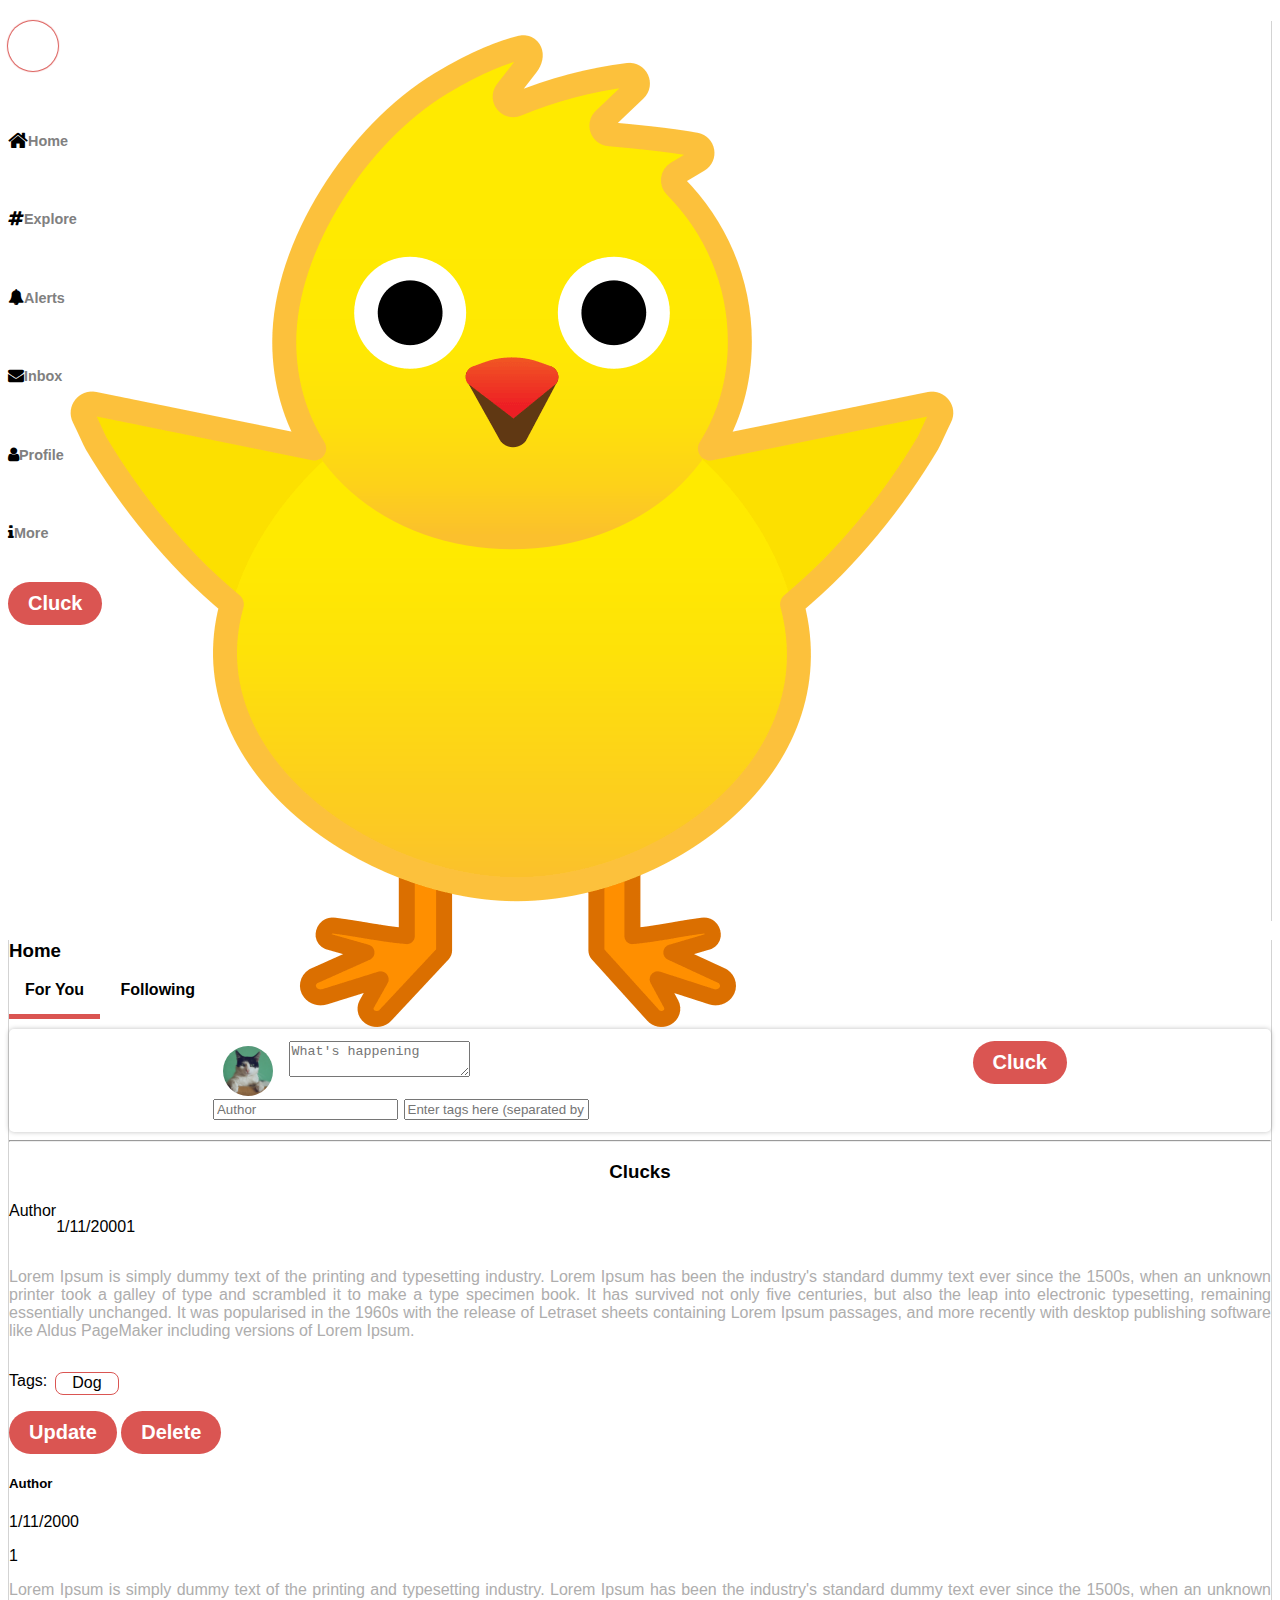
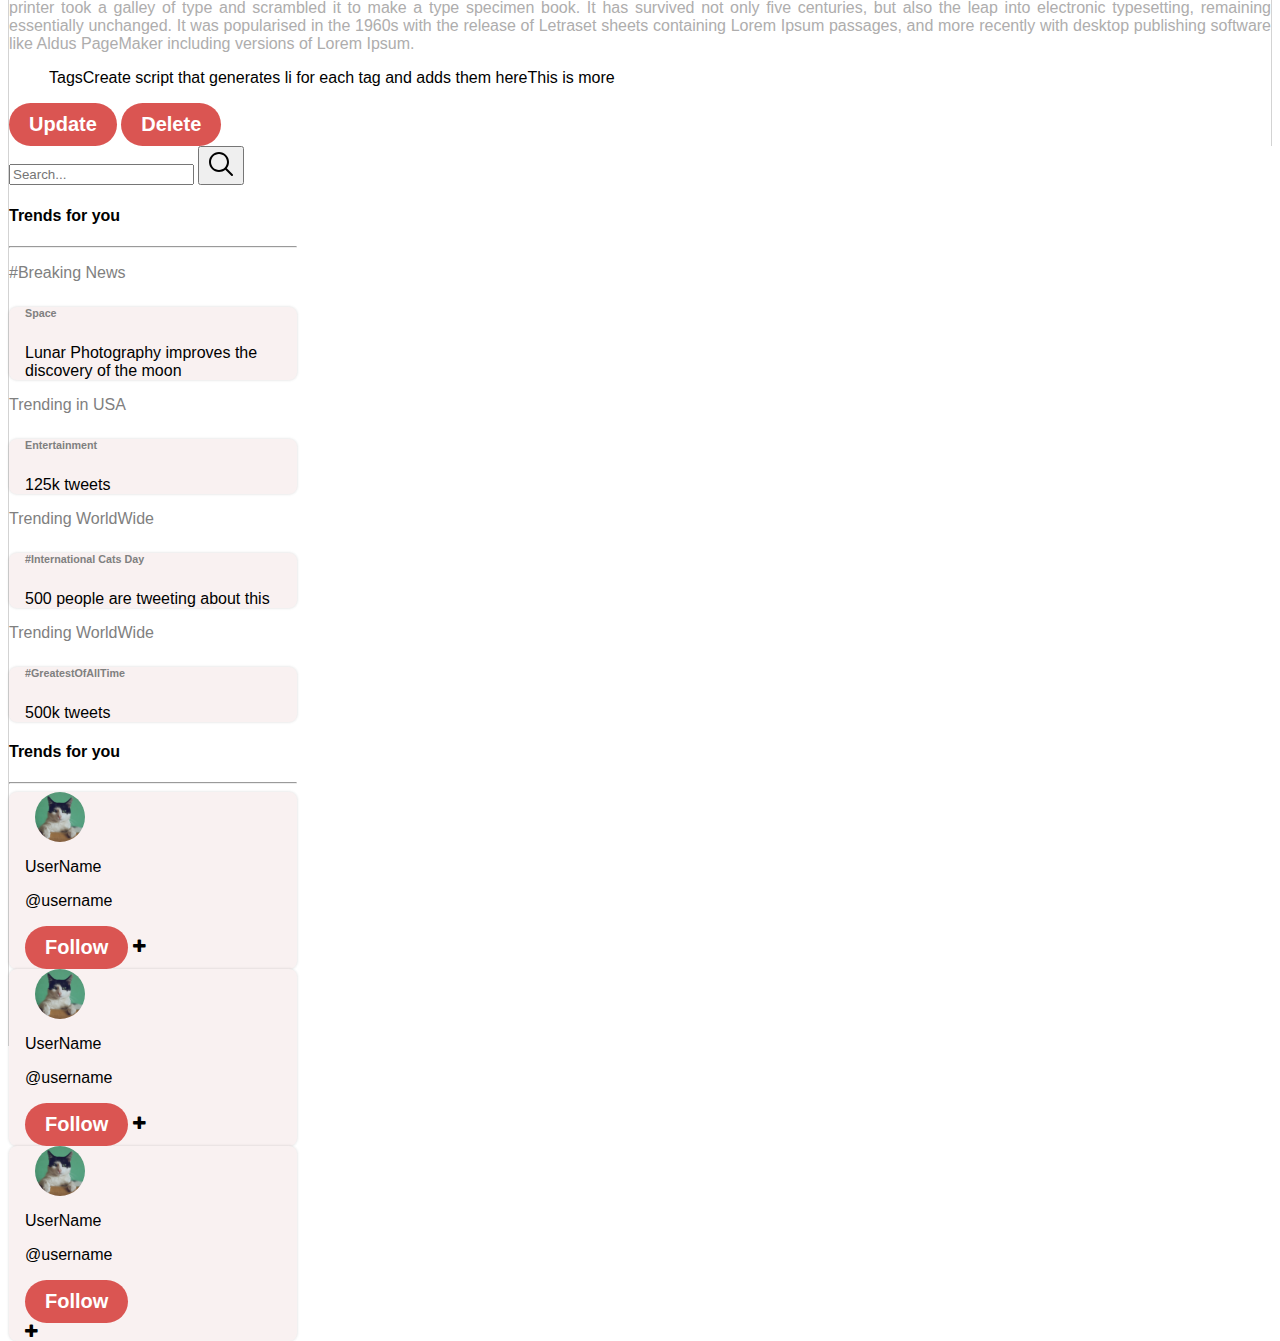
==== commit 78f44c1b: "tags update" ====
--- a/docs/index.html
+++ b/docs/index.html
@@ -10,7 +10,7 @@
       content="width=device-width, initial-scale=1, shrink-to-fit=no"
     />
     <title>ChirpChat</title>
-    <link rel="stylesheet" href="login.css">
+    <link rel="stylesheet" href="styles.css">
     <!-- Bootstrap CSS -->
     <link
       href="https://cdn.jsdelivr.net/npm/bootstrap@5.0.2/dist/css/bootstrap.min.css"
@@ -18,6 +18,7 @@
       integrity="sha384-EVSTQN3/azprG1Anm3QDgpJLIm9Nao0Yz1ztcQTwFspd3yD65VohhpuuCOmLASjC"
       crossorigin="anonymous"
     />
+     <link rel="stylesheet" href="https://maxcdn.bootstrapcdn.com/font-awesome/4.7.0/css/font-awesome.min.css">
     <!--Google Fonts-->
     <link rel="preconnect" href="https://fonts.googleapis.com">
     <link rel="preconnect" href="https://fonts.gstatic.com" crossorigin>
@@ -26,73 +27,179 @@
 </head>
   
 <body>
-<div class="container-fluid box min-vh-100 d-flex flex-column">
-    <div class="row">
-        <div class="col-1"></div>
-        <div class="col-5 left my-3 ">
-          <div class="d-flex flex-column align-items-center justify-content-center left">
-         <p>Follow your interests.</p>
-         <p>Hear what people are talking about.</p>
-         <p>Join the Conversion.</p>
-         </div>
-        </div>
-   
-        <div class="col-md-5 right my-3 d-flex flex-column align-items-center justify-content-center ">
-        <div class="">
-         <h4>See What's happening in <br> the world right now!</h4>
+
+<section>
+      <!-- This container contains the sidebar
+        h-100 takes the full height of the container-->
+  <div class="container-fluid h-100">
+      <div class="row h-100 mx-2 ">
+          <div class="col-2 side-panel mt-5 leftPanel" id="green">
+              <!-- Navigation links in sidebar-->
+              <h4>
+               <div class="logoImg rounded-circle"><a href="index.html" class=""> <img src="chick1.png"  class="img-fluid d-none d-md-inline" /></a> </div></h4>
+         <br />
+              <h4> <i class="fa fa-home fa-lg mx-2"></i><a href="#" class="links d-none d-md-inline">Home</a></h4>
+              <br/>
+               <h4><i class="fa fa-hashtag mx-2" aria-hidden="true" ></i><a href="#" class="links d-none d-md-inline">Explore</a></h4>
+              <br/>
+               <h4><i class="fa fa-bell mx-2"></i><a href="#" class="links d-none d-md-inline">Alerts</a></h4>
+              <br/>
+              <h4 class=""><i class="fa fa-envelope mx-2"></i><a href="#" class="links d-none d-md-inline">Inbox</a></h4>
+              <br/>
+               <h4><i class="fa fa-user mx-2" aria-hidden="true"></i><a href="#" class="links d-none d-md-inline">Profile</a></h4>
+              <br/>
+              <h4><i class="fa fa-info mx-2" aria-hidden="true"></i><a href="#" class="links d-none d-md-inline">More</a></h4>
+              <br/>
+               <button type="submit" class="btn-sm tweetbutton createPost d-none d-md-inline" id="" >Cluck</button>  
+          </div>
+          <div class="col-7 centerPanel" style="text-align: justify;">
+            <!-- <section>
+              Hero 
+                <div >Hero</div>
+            </section>
+                 <hr> -->
+          <section id="postFormSection">
+       <h3 class="my-3">Home</h3>
+    <section>
+      <div class="d-flex flex-row justify-content-around">
+        <a href='' style="text-decoration: none; color: black;"><span class="toggle forYou">For You</span></a>
+        <a href='' style="text-decoration: none; color: black;"><span class="toggle follow inactive d-none d-md-inline">Following</span></a>
         
-         <p>Join Cluck today.</p>
-         <form>
-  <!-- Email input -->
-  <div class="form-outline mb-4">
-    <input type="email" id="form2Example1" class="form-control" placeholder="Email" />
+      </div>
+      <div class="tweet container">
+            <div class="text-boxes container-fluid">
+                <form class="form-inline">
+                            <div class="d-flex flex-row mb-2">
+                              <img class="profilepic d-none d-md-inline" src="cat.jpg"> 
+                              <label for="content"></label>
+                              <textarea id="content" name="content" maxlength="150" required placeholder="What's happening" class="flex-grow-1 form-control"></textarea>
+                              <br />
+                            </div>  
+                              <input type="text" id="author" name="author" required placeholder="Author" class="mb-3 form-control">
+                              <input type="text" id="tags" name="tags" required placeholder="Enter tags here (separated by comma.)" class="form-control">
+            </div> 
+            </form>
+            <div class="message-button">
+                <button type="submit" class="btn-sm tweetbutton createPost" id="createPost">Cluck</button>  
+           </div>
+        </section>
+            <hr>
+<!-- Where messages are located -->
+        <section>
+           <div class="container mb-5">
+           <h3 style="text-align: center;">Clucks</h3>
+        </section>
+        <section class="js-posts">
+
+          <div class="card mb-3">
+            <div class="card-body">
+                  <div class="author-date-id"><span class="author">Author</span><span class="date"><p>1/11/2000</p></span><span class="id"><p>1</p></span></div>
+                  <p class="card-text card-desc">Lorem Ipsum is simply dummy text of the printing and typesetting industry. Lorem Ipsum has been the industry's standard dummy text ever since the 1500s, when an unknown printer took a galley of type and scrambled it to make a type specimen book. It has survived not only five centuries, but also the leap into electronic typesetting, remaining essentially unchanged. It was popularised in the 1960s with the release of Letraset sheets containing Lorem Ipsum passages, and more recently with desktop publishing software like Aldus PageMaker including versions of Lorem Ipsum.</p>
+                  <div class="tags container-fluid"><p class="tag-label">Tags: </p>
+                    <p class="keywords">Dog</p>
+                    
+                  </div>
+                  <a href=""><button class="btn-sm tweetbutton">Update</button></a>
+                  <a href=""><button class="btn-sm tweetbutton">Delete</button></a>
+            </div>
+          </div>
+            
+            <div class="card mb-3">
+              <div class="card-body">
+                    <h5 class="card-title"><span class="author">Author</span></h5><span class="date"><p>1/11/2000</p><span class="id"><p>1</p></span>
+                    <p class="card-text card-desc">Lorem Ipsum is simply dummy text of the printing and typesetting industry. Lorem Ipsum has been the industry's standard dummy text ever since the 1500s, when an unknown printer took a galley of type and scrambled it to make a type specimen book. It has survived not only five centuries, but also the leap into electronic typesetting, remaining essentially unchanged. It was popularised in the 1960s with the release of Letraset sheets containing Lorem Ipsum passages, and more recently with desktop publishing software like Aldus PageMaker including versions of Lorem Ipsum.</p>
+                    <ul class="tags">Tags
+                      <li>Create script that generates li for each tag and adds them here</li>
+                      <li> This is more</li>
+                    </ul>
+                    <a href=""><button class="btn-sm tweetbutton">Update</button></a>
+                    <a href=""><button class="btn-sm tweetbutton">Delete</button></a>
+              </div>
+            </div>
+            <div class="post-list"></div>
+        </section>
+        <section class="js-search-results"></section>
+  </div>
+  <div class="col-3 rightPanel my-5">
+     <div class="d-flex flex-row justify-content-space ">
+             <input type="search" class="search-tag" placeholder="Search..." aria-label="Search">
+        <button class="border-0 mx-2 bg-white searchBtn"><img class="" src="search.svg"/></button>
+     </div>
+     
+     <div class="card my-3" style="width: 18rem;">
+       <div class="card-body">
+        <h4 class="card-title">Trends for you</h4>
+        <hr>
     
-  </div>
-
-  <!-- Password input -->
-  <div class="form-outline mb-4">
-    <input type="password" id="form2Example2" class="form-control" placeholder="Password" />
-    
-  </div>
-  <p class="invalid"></p>
-
-  <!-- 2 column grid layout for inline styling -->
-  <div class="row mb-4">
-    <div class="col d-flex justify-content-center">
-
-      
-    <div class="col">
-      <!-- Simple link -->
-      <a href="#!" style="text-decoration: none; color: black;">Forgot password?</a>
-    </div>
-  </div>
-
-  <!-- Submit button -->
-  <div class="container-fluid">
- <a href="" class="nextPage"><button type="button" onclick="validate(event)" class=" mt-2 btn-sm submit mb-4">Sign in</button></a> 
- 
-
-  <!-- Register buttons -->
-  <div class="text-center">
-    <p>Not a member? <a href="#!" style="text-decoration: none; color: black;">Register</a></p>
-    
-  </div>
-</form>
-         </div>
-        </div>
-          
-        </div>
-         <div class="col-1"></div>
-       
-    </div>
+        <a href="#" class="links"><p class="card-text mb-2">#Breaking News</p></a>
+       <div class="box">
+       <a href='' class="links"><h6>Space</h6></a>
+         <p>Lunar Photography improves the discovery of the moon</p>
+       </div>
+               <a href="#" class="links"><p class="card-text mb-2">Trending in USA</p></a>
+       <div class="box">
+       <a href='' class="links"><h6>Entertainment</h6></a>
+         <p>125k tweets</p>
+       </div>
+               <a href="#" class="links"><p class="card-text mb-2">Trending WorldWide</p></a>
+       <div class="box">
+       <a href='' class="links"><h6>#International Cats Day</h6></a>
+         <p>500 people are tweeting about this</p>
+       </div>
+               <a href="#" class="links"><p class="card-text mb-2">Trending WorldWide</p></a>
+       <div class="box">
+       <a href='' class="links"><h6>#GreatestOfAllTime</h6></a>
+         <p>500k tweets</p>
+       </div>
+  </div>
 </div>
+  <div class="card my-3" style="width: 18rem;">
+       <div class="card-body">
+        <h4 class="card-title">Trends for you</h4>
+        <hr>
+      <div class="d-flex align-items-center box mb-3 container-fluid">
+      <img class="profilepic" src="cat.jpg">
+      <div class="flex-row">
+        <p class="mb-auto">UserName</p>
+        <p>@username</p>
+      </div>
+      <button class="tweetbutton btn-sm d-sm-none d-md-none d-lg-block mx-2">Follow</button>
+      <a class="" style="text-decoration: none; color: black;"> <i class="fa fa-plus d-md-block d-sm-block d-lg-none mx-4" aria-hidden="true"></i></a>
+      </div>
+            <div class="d-flex align-items-center box mb-3">
+      <img class="profilepic" src="cat.jpg">
+      <div class="flex-row">
+        <p class="mb-auto">UserName</p>
+        <p>@username</p>
+      </div>
+      <button class="tweetbutton btn-sm d-sm-none d-md-none d-lg-block mx-2">Follow</button>
+      <a class="" style="text-decoration: none; color: black;"> <i class="fa fa-plus d-md-block d-sm-block d-lg-none mx-4" aria-hidden="true"></i></a>
+      </div>
+            <div class="d-flex align-items-center box mb-3">
+      <img class="profilepic" src="cat.jpg">
+      <div class="flex-row">
+        <p class="mb-auto">UserName</p>
+        <p>@username</p>
+      </div>
+      <div class="">
+        <button class="tweetbutton  btn-sm d-sm-none d-md-none d-lg-block mx-2">Follow</button></div>
+       <a class="" style="text-decoration: none; color: black;"> <i class="fa fa-plus d-md-block d-sm-block d-lg-none mx-4" aria-hidden="true"></i></a>
+      </div>
+      </div>
+  </div>
   
+
+  </div>
+      </div>
+  </div>
+  </section>
+  <script src="crudmain.js"></script>
     
         <!-- Optional JavaScript -->
-    <script src="login.js"></script>    
+       
 <script src="https://cdnjs.cloudflare.com/ajax/libs/jquery/3.3.1/jquery.min.js"></script>
 <script src="https://cdn.jsdelivr.net/npm/bootstrap@5.2.0-beta1/dist/js/bootstrap.bundle.min.js"></script>
 
 <main>    
 </body>
-  </html>+  </html>
--- a/docs/styles.css
+++ b/docs/styles.css
@@ -0,0 +1,182 @@
+body {
+  font-family: Arial, Helvetica, sans-serif;
+}
+
+.logoImg {
+  border: 1px transparent;
+  box-shadow: 0px 0px 1px 1px #da5552;
+  border-radius: 50%;
+  width: 50px;
+  height: 50px;
+}
+
+.toggle {
+  width: 100%;
+  text-align: center;
+  padding: 1em;
+
+  font-weight: bold;
+}
+
+.links {
+  text-decoration: none;
+  color: gray !important;
+}
+
+.links:hover {
+  color: black !important;
+  text-decoration: none !important;
+}
+
+.forYou {
+  border-bottom: 5px solid #da5552;
+}
+
+.forYou.follow.inactive {
+  border-bottom: 5px solid transparent;
+}
+.follow {
+  border-bottom: 5px solid #da5552;
+}
+.follow.inactive {
+  border-bottom: 5px solid transparent;
+}
+
+.centerPanel {
+  border-right: 1px solid lightgray;
+  border-left: 1px solid lightgray;
+  height: 100%;
+}
+.side-panel {
+  border-right: 0.5px solid lightgray;
+  height: 100vh;
+}
+.rightPanel {
+  border-left: 0.5px solid lightgray;
+  height: 100vh;
+}
+.col-2 h5 {
+  font-family: Arial, Helvetica, sans-serif;
+  font-size: 1em;
+}
+
+.col-2 a {
+  font-family: Arial, Helvetica, sans-serif;
+  color: black;
+  text-decoration: none;
+  font-size: 0.9em;
+}
+
+.col-2 a:hover {
+  text-decoration: underline;
+  color: black;
+}
+
+@media screen and (max-width: 500px) {
+  .rightPanel,
+  .logoImg {
+    position: absolute;
+    display: none;
+  }
+}
+
+.card .card-desc {
+  font-family: Arial, Helvetica, sans-serif;
+  color: #aeadad;
+  font-size: 1em;
+}
+
+body {
+  font-family: Arial, Helvetica, sans-serif;
+}
+
+.profilepic {
+  width: 50px;
+  height: 50px;
+  border-radius: 25px;
+  object-fit: cover;
+  object-position: center;
+  vertical-align: middle;
+  margin-left: 10px;
+  margin-right: 10px;
+}
+
+.tweet {
+  border: none;
+  font-size: 20px;
+  vertical-align: middle;
+}
+
+.tweetbutton {
+  color: white;
+  background-color: #da5552;
+  padding-left: 20px;
+  padding-top: 10px;
+  padding-bottom: 10px;
+  padding-right: 20px;
+  border-radius: 25px;
+  border: none;
+  font-size: 20px;
+  font-weight: bold;
+  vertical-align: middle;
+}
+.tweet {
+  margin-top: 30px;
+  padding-top: 12px;
+  padding-bottom: 12px;
+  padding-left: 12px;
+  padding-right: 12px;
+  border-radius: 5px;
+  box-shadow: 0px 0px 5px rgba(0, 0, 0, 0.25);
+}
+
+.tweet {
+  display: flex;
+  flex-direction: row;
+  justify-content: space-around;
+}
+
+.text-boxes {
+  display: flex;
+  flex-direction: column;
+}
+
+/* .message-button {
+  align-self: center;
+} */
+
+.author-date-id,
+.tags {
+  display: flex;
+  flex-direction: row;
+}
+
+.tag{
+  margin-left: 0.5rem;
+  padding: 0.1rem 1rem;
+  border: 0.5px solid #da5552;
+
+  color: black;
+  border-radius: 0.5rem;
+  margin-bottom: 1rem;
+}
+
+ul {
+  list-style-type: none;
+}
+
+.keywords {
+  margin-left: 0.5rem;
+  padding: 0.1rem 1rem;
+  border: 0.5px solid #da5552;
+
+  color: black;
+  border-radius: 0.5rem;
+}
+
+.box {
+  padding-left: 1rem;
+  box-shadow: 0px 0px 2px 1px rgba(67, 66, 66, 0.1);
+  background-color: rgb(249, 241, 241);
+  border-radius: 0.5rem;
+}
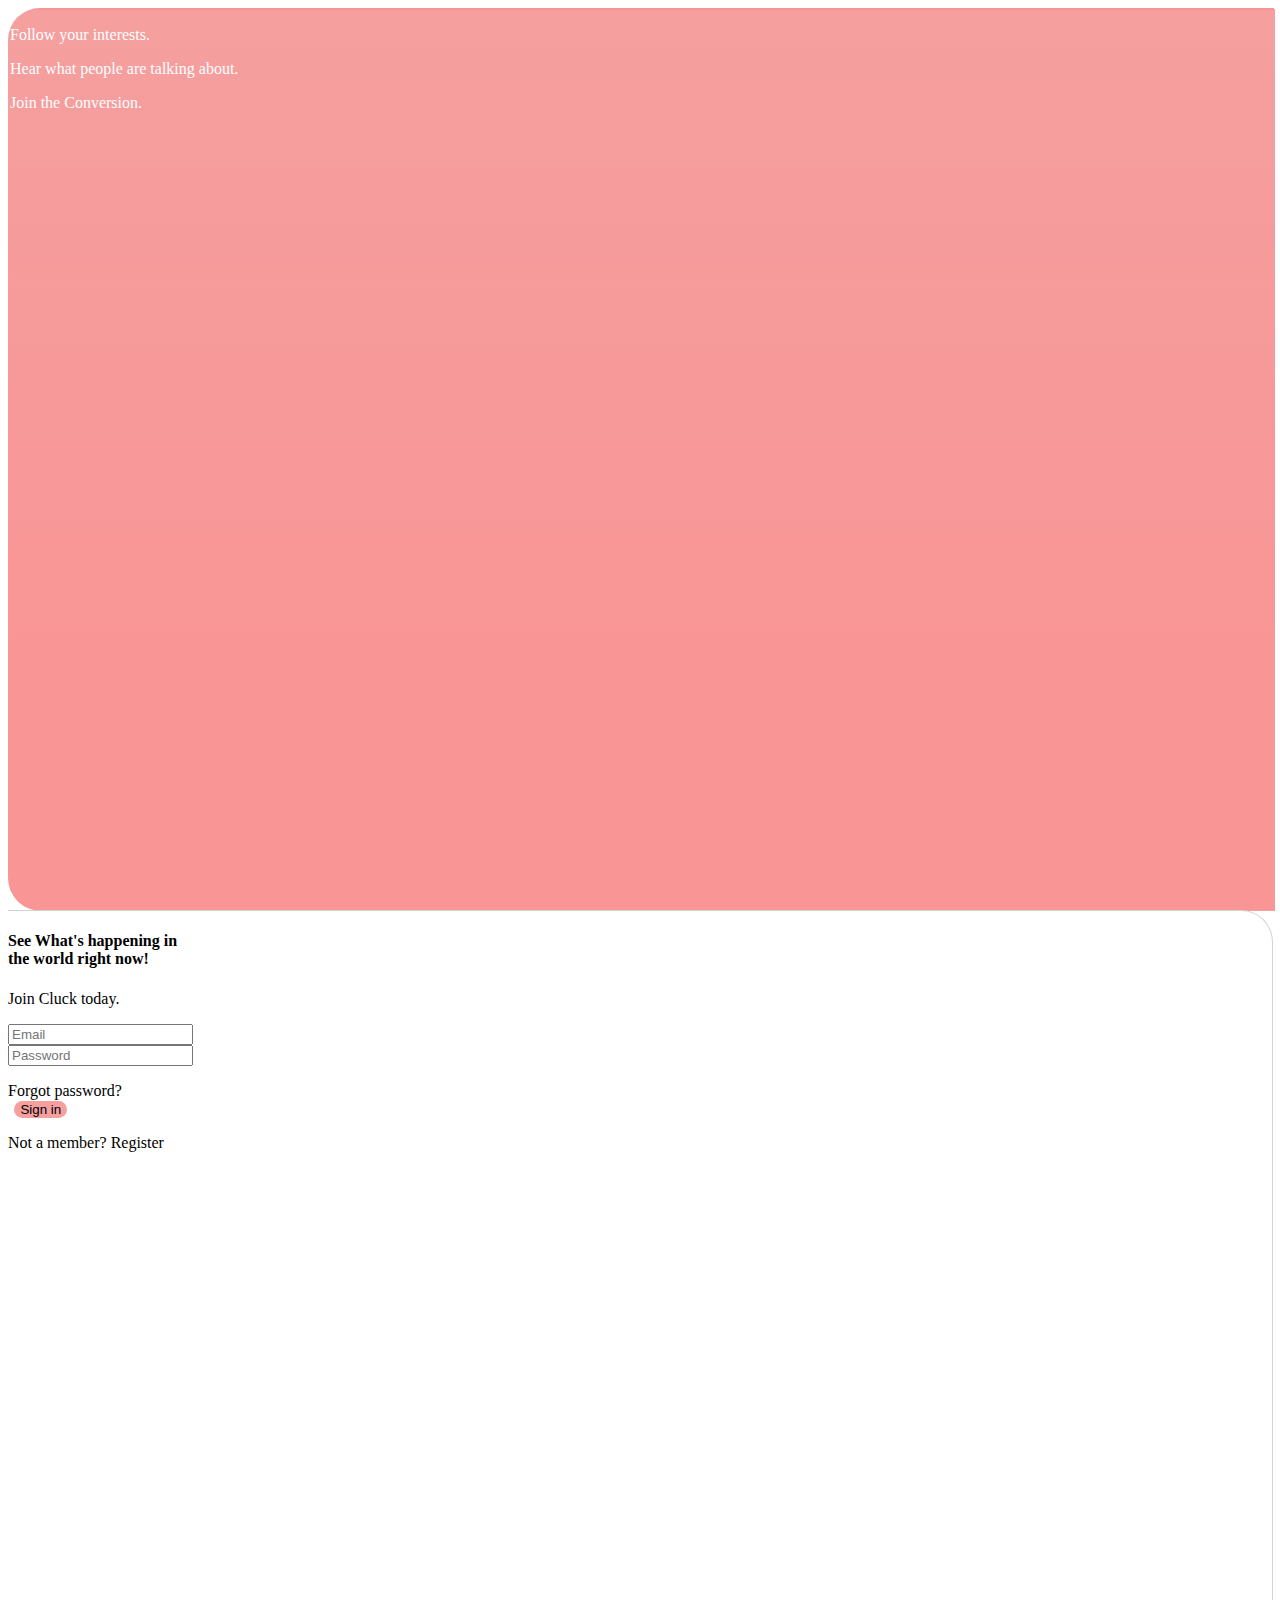
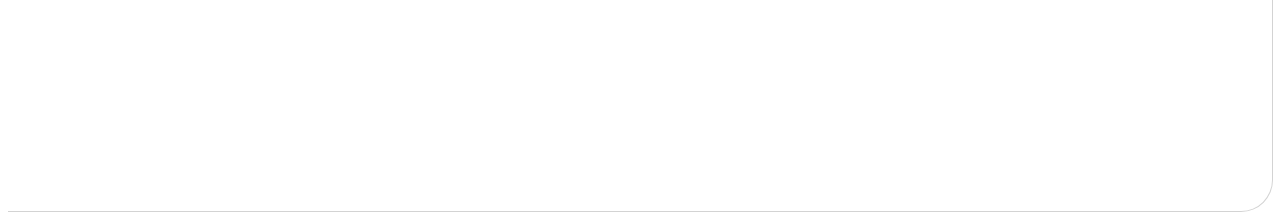
==== commit 5e5d0726: "finished like feature" ====
--- a/docs/index.html
+++ b/docs/index.html
@@ -10,7 +10,7 @@
       content="width=device-width, initial-scale=1, shrink-to-fit=no"
     />
     <title>ChirpChat</title>
-    <link rel="stylesheet" href="styles.css">
+    <link rel="stylesheet" href="login.css">
     <!-- Bootstrap CSS -->
     <link
       href="https://cdn.jsdelivr.net/npm/bootstrap@5.0.2/dist/css/bootstrap.min.css"
@@ -18,7 +18,6 @@
       integrity="sha384-EVSTQN3/azprG1Anm3QDgpJLIm9Nao0Yz1ztcQTwFspd3yD65VohhpuuCOmLASjC"
       crossorigin="anonymous"
     />
-     <link rel="stylesheet" href="https://maxcdn.bootstrapcdn.com/font-awesome/4.7.0/css/font-awesome.min.css">
     <!--Google Fonts-->
     <link rel="preconnect" href="https://fonts.googleapis.com">
     <link rel="preconnect" href="https://fonts.gstatic.com" crossorigin>
@@ -27,179 +26,73 @@
 </head>
   
 <body>
+<div class="container-fluid box min-vh-100 d-flex flex-column">
+    <div class="row">
+        <div class="col-1"></div>
+        <div class="col-5 left my-3 ">
+          <div class="d-flex flex-column align-items-center justify-content-center left">
+         <p>Follow your interests.</p>
+         <p>Hear what people are talking about.</p>
+         <p>Join the Conversion.</p>
+         </div>
+        </div>
+   
+        <div class="col-md-5 right my-3 d-flex flex-column align-items-center justify-content-center ">
+        <div class="">
+         <h4>See What's happening in <br> the world right now!</h4>
+        
+         <p>Join Cluck today.</p>
+         <form>
+  <!-- Email input -->
+  <div class="form-outline mb-4">
+    <input type="email" id="form2Example1" class="form-control" placeholder="Email" />
+    
+  </div>
 
-<section>
-      <!-- This container contains the sidebar
-        h-100 takes the full height of the container-->
-  <div class="container-fluid h-100">
-      <div class="row h-100 mx-2 ">
-          <div class="col-2 side-panel mt-5 leftPanel" id="green">
-              <!-- Navigation links in sidebar-->
-              <h4>
-               <div class="logoImg rounded-circle"><a href="index.html" class=""> <img src="chick1.png"  class="img-fluid d-none d-md-inline" /></a> </div></h4>
-         <br />
-              <h4> <i class="fa fa-home fa-lg mx-2"></i><a href="#" class="links d-none d-md-inline">Home</a></h4>
-              <br/>
-               <h4><i class="fa fa-hashtag mx-2" aria-hidden="true" ></i><a href="#" class="links d-none d-md-inline">Explore</a></h4>
-              <br/>
-               <h4><i class="fa fa-bell mx-2"></i><a href="#" class="links d-none d-md-inline">Alerts</a></h4>
-              <br/>
-              <h4 class=""><i class="fa fa-envelope mx-2"></i><a href="#" class="links d-none d-md-inline">Inbox</a></h4>
-              <br/>
-               <h4><i class="fa fa-user mx-2" aria-hidden="true"></i><a href="#" class="links d-none d-md-inline">Profile</a></h4>
-              <br/>
-              <h4><i class="fa fa-info mx-2" aria-hidden="true"></i><a href="#" class="links d-none d-md-inline">More</a></h4>
-              <br/>
-               <button type="submit" class="btn-sm tweetbutton createPost d-none d-md-inline" id="" >Cluck</button>  
-          </div>
-          <div class="col-7 centerPanel" style="text-align: justify;">
-            <!-- <section>
-              Hero 
-                <div >Hero</div>
-            </section>
-                 <hr> -->
-          <section id="postFormSection">
-       <h3 class="my-3">Home</h3>
-    <section>
-      <div class="d-flex flex-row justify-content-around">
-        <a href='' style="text-decoration: none; color: black;"><span class="toggle forYou">For You</span></a>
-        <a href='' style="text-decoration: none; color: black;"><span class="toggle follow inactive d-none d-md-inline">Following</span></a>
-        
-      </div>
-      <div class="tweet container">
-            <div class="text-boxes container-fluid">
-                <form class="form-inline">
-                            <div class="d-flex flex-row mb-2">
-                              <img class="profilepic d-none d-md-inline" src="cat.jpg"> 
-                              <label for="content"></label>
-                              <textarea id="content" name="content" maxlength="150" required placeholder="What's happening" class="flex-grow-1 form-control"></textarea>
-                              <br />
-                            </div>  
-                              <input type="text" id="author" name="author" required placeholder="Author" class="mb-3 form-control">
-                              <input type="text" id="tags" name="tags" required placeholder="Enter tags here (separated by comma.)" class="form-control">
-            </div> 
-            </form>
-            <div class="message-button">
-                <button type="submit" class="btn-sm tweetbutton createPost" id="createPost">Cluck</button>  
-           </div>
-        </section>
-            <hr>
-<!-- Where messages are located -->
-        <section>
-           <div class="container mb-5">
-           <h3 style="text-align: center;">Clucks</h3>
-        </section>
-        <section class="js-posts">
+  <!-- Password input -->
+  <div class="form-outline mb-4">
+    <input type="password" id="form2Example2" class="form-control" placeholder="Password" />
+    
+  </div>
+  <p class="invalid"></p>
 
-          <div class="card mb-3">
-            <div class="card-body">
-                  <div class="author-date-id"><span class="author">Author</span><span class="date"><p>1/11/2000</p></span><span class="id"><p>1</p></span></div>
-                  <p class="card-text card-desc">Lorem Ipsum is simply dummy text of the printing and typesetting industry. Lorem Ipsum has been the industry's standard dummy text ever since the 1500s, when an unknown printer took a galley of type and scrambled it to make a type specimen book. It has survived not only five centuries, but also the leap into electronic typesetting, remaining essentially unchanged. It was popularised in the 1960s with the release of Letraset sheets containing Lorem Ipsum passages, and more recently with desktop publishing software like Aldus PageMaker including versions of Lorem Ipsum.</p>
-                  <div class="tags container-fluid"><p class="tag-label">Tags: </p>
-                    <p class="keywords">Dog</p>
-                    
-                  </div>
-                  <a href=""><button class="btn-sm tweetbutton">Update</button></a>
-                  <a href=""><button class="btn-sm tweetbutton">Delete</button></a>
-            </div>
-          </div>
-            
-            <div class="card mb-3">
-              <div class="card-body">
-                    <h5 class="card-title"><span class="author">Author</span></h5><span class="date"><p>1/11/2000</p><span class="id"><p>1</p></span>
-                    <p class="card-text card-desc">Lorem Ipsum is simply dummy text of the printing and typesetting industry. Lorem Ipsum has been the industry's standard dummy text ever since the 1500s, when an unknown printer took a galley of type and scrambled it to make a type specimen book. It has survived not only five centuries, but also the leap into electronic typesetting, remaining essentially unchanged. It was popularised in the 1960s with the release of Letraset sheets containing Lorem Ipsum passages, and more recently with desktop publishing software like Aldus PageMaker including versions of Lorem Ipsum.</p>
-                    <ul class="tags">Tags
-                      <li>Create script that generates li for each tag and adds them here</li>
-                      <li> This is more</li>
-                    </ul>
-                    <a href=""><button class="btn-sm tweetbutton">Update</button></a>
-                    <a href=""><button class="btn-sm tweetbutton">Delete</button></a>
-              </div>
-            </div>
-            <div class="post-list"></div>
-        </section>
-        <section class="js-search-results"></section>
+  <!-- 2 column grid layout for inline styling -->
+  <div class="row mb-4">
+    <div class="col d-flex justify-content-center">
+
+      
+    <div class="col">
+      <!-- Simple link -->
+      <a href="#!" style="text-decoration: none; color: black;">Forgot password?</a>
+    </div>
   </div>
-  <div class="col-3 rightPanel my-5">
-     <div class="d-flex flex-row justify-content-space ">
-             <input type="search" class="search-tag" placeholder="Search..." aria-label="Search">
-        <button class="border-0 mx-2 bg-white searchBtn"><img class="" src="search.svg"/></button>
-     </div>
-     
-     <div class="card my-3" style="width: 18rem;">
-       <div class="card-body">
-        <h4 class="card-title">Trends for you</h4>
-        <hr>
+
+  <!-- Submit button -->
+  <div class="container-fluid">
+ <a href="" class="nextPage"><button type="button" onclick="validate(event)" class=" mt-2 btn-sm submit mb-4">Sign in</button></a> 
+ 
+
+  <!-- Register buttons -->
+  <div class="text-center">
+    <p>Not a member? <a href="#!" style="text-decoration: none; color: black;">Register</a></p>
     
-        <a href="#" class="links"><p class="card-text mb-2">#Breaking News</p></a>
-       <div class="box">
-       <a href='' class="links"><h6>Space</h6></a>
-         <p>Lunar Photography improves the discovery of the moon</p>
-       </div>
-               <a href="#" class="links"><p class="card-text mb-2">Trending in USA</p></a>
-       <div class="box">
-       <a href='' class="links"><h6>Entertainment</h6></a>
-         <p>125k tweets</p>
-       </div>
-               <a href="#" class="links"><p class="card-text mb-2">Trending WorldWide</p></a>
-       <div class="box">
-       <a href='' class="links"><h6>#International Cats Day</h6></a>
-         <p>500 people are tweeting about this</p>
-       </div>
-               <a href="#" class="links"><p class="card-text mb-2">Trending WorldWide</p></a>
-       <div class="box">
-       <a href='' class="links"><h6>#GreatestOfAllTime</h6></a>
-         <p>500k tweets</p>
-       </div>
   </div>
+</form>
+         </div>
+        </div>
+          
+        </div>
+         <div class="col-1"></div>
+       
+    </div>
 </div>
-  <div class="card my-3" style="width: 18rem;">
-       <div class="card-body">
-        <h4 class="card-title">Trends for you</h4>
-        <hr>
-      <div class="d-flex align-items-center box mb-3 container-fluid">
-      <img class="profilepic" src="cat.jpg">
-      <div class="flex-row">
-        <p class="mb-auto">UserName</p>
-        <p>@username</p>
-      </div>
-      <button class="tweetbutton btn-sm d-sm-none d-md-none d-lg-block mx-2">Follow</button>
-      <a class="" style="text-decoration: none; color: black;"> <i class="fa fa-plus d-md-block d-sm-block d-lg-none mx-4" aria-hidden="true"></i></a>
-      </div>
-            <div class="d-flex align-items-center box mb-3">
-      <img class="profilepic" src="cat.jpg">
-      <div class="flex-row">
-        <p class="mb-auto">UserName</p>
-        <p>@username</p>
-      </div>
-      <button class="tweetbutton btn-sm d-sm-none d-md-none d-lg-block mx-2">Follow</button>
-      <a class="" style="text-decoration: none; color: black;"> <i class="fa fa-plus d-md-block d-sm-block d-lg-none mx-4" aria-hidden="true"></i></a>
-      </div>
-            <div class="d-flex align-items-center box mb-3">
-      <img class="profilepic" src="cat.jpg">
-      <div class="flex-row">
-        <p class="mb-auto">UserName</p>
-        <p>@username</p>
-      </div>
-      <div class="">
-        <button class="tweetbutton  btn-sm d-sm-none d-md-none d-lg-block mx-2">Follow</button></div>
-       <a class="" style="text-decoration: none; color: black;"> <i class="fa fa-plus d-md-block d-sm-block d-lg-none mx-4" aria-hidden="true"></i></a>
-      </div>
-      </div>
-  </div>
   
-
-  </div>
-      </div>
-  </div>
-  </section>
-  <script src="crudmain.js"></script>
     
         <!-- Optional JavaScript -->
-       
+    <script src="login.js"></script>    
 <script src="https://cdnjs.cloudflare.com/ajax/libs/jquery/3.3.1/jquery.min.js"></script>
 <script src="https://cdn.jsdelivr.net/npm/bootstrap@5.2.0-beta1/dist/js/bootstrap.bundle.min.js"></script>
 
 <main>    
 </body>
-  </html>
+  </html>--- a/docs/login.css
+++ b/docs/login.css
@@ -0,0 +1,68 @@
+html,
+body {
+  height: 100%;
+}
+
+.box {
+  height: 100%;
+  width: 100%;
+}
+
+.left {
+  height: 100vh;
+  width: 100%;
+  background-color: #e66465;
+  background-image: linear-gradient(#f59f9f, rgb(249, 149, 149) 70.71%);
+  border: 1px solid transparent;
+  border-radius: 2rem 0 0 2rem;
+}
+
+.left p {
+  color: white;
+}
+
+.right {
+  height: 100vh;
+  width: 100%;
+  border-right: 0.5px solid lightgray;
+  border-bottom: 0.5px solid lightgray;
+  border-top: 0.5px solid lightgray;
+  border-radius: 0 2rem 2rem 0;
+}
+
+.submit {
+  border: none !important;
+  border-radius: 1rem;
+  background-color: #f59f9f !important;
+  transition: 0.2s;
+  margin-left: 0.4rem;
+}
+
+.submit:hover {
+  background-color: #f59f9f;
+  color: white;
+}
+
+@media screen and (max-width: 550px) {
+  .left {
+    position: absolute;
+    display: none;
+  }
+}
+
+@media screen and (max-width: 550px) {
+  .right {
+    border: 0.5px solid lightgray;
+    border-radius: 2rem;
+  }
+}
+
+@media screen and (max-width: 500px) {
+  .submit {
+    width: 4rem !important;
+  }
+}
+
+.invalid {
+  color: red;
+}
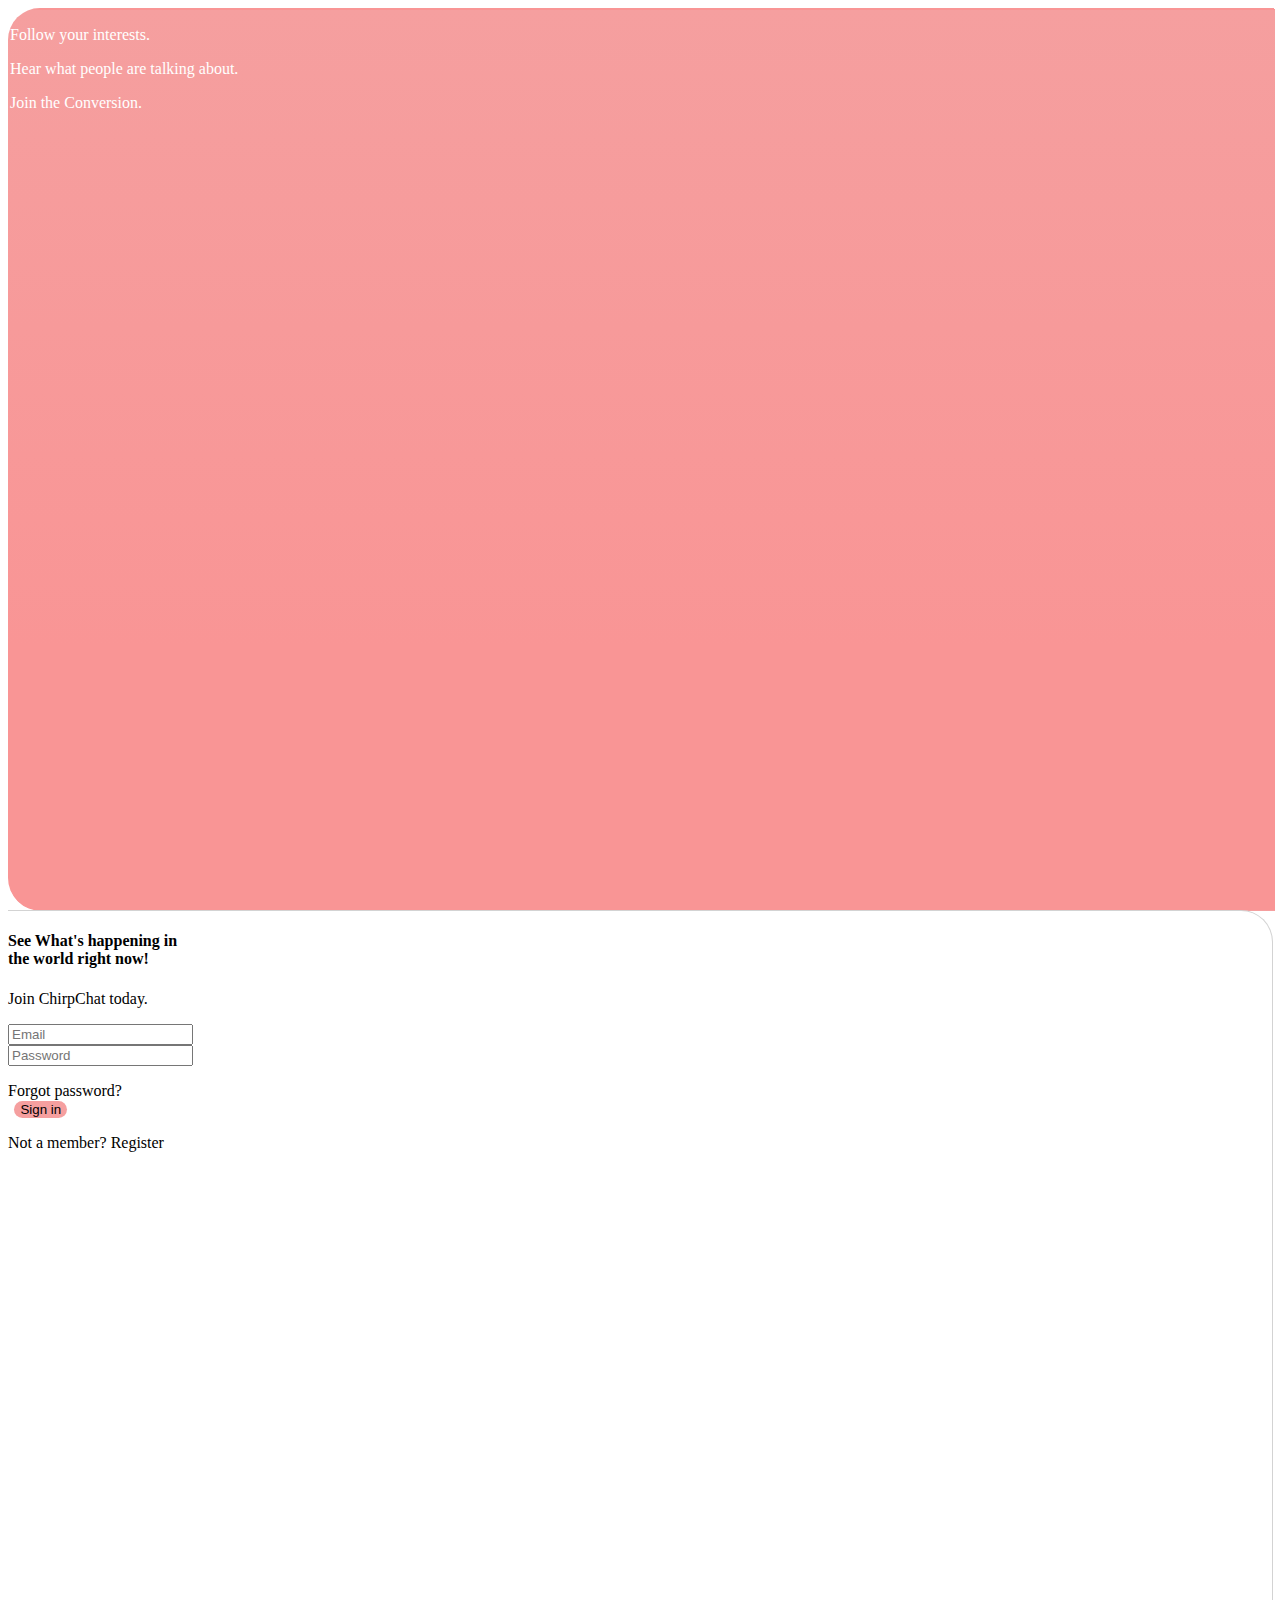
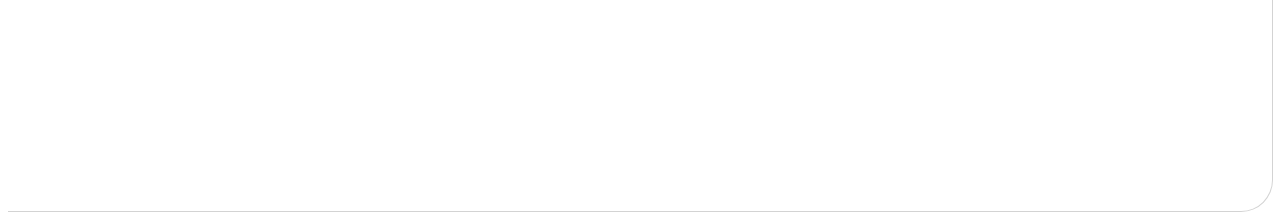
==== commit a00998ac: "a" ====
--- a/docs/index.html
+++ b/docs/index.html
@@ -41,7 +41,7 @@
         <div class="">
          <h4>See What's happening in <br> the world right now!</h4>
         
-         <p>Join Cluck today.</p>
+         <p>Join ChirpChat today.</p>
          <form>
   <!-- Email input -->
   <div class="form-outline mb-4">
